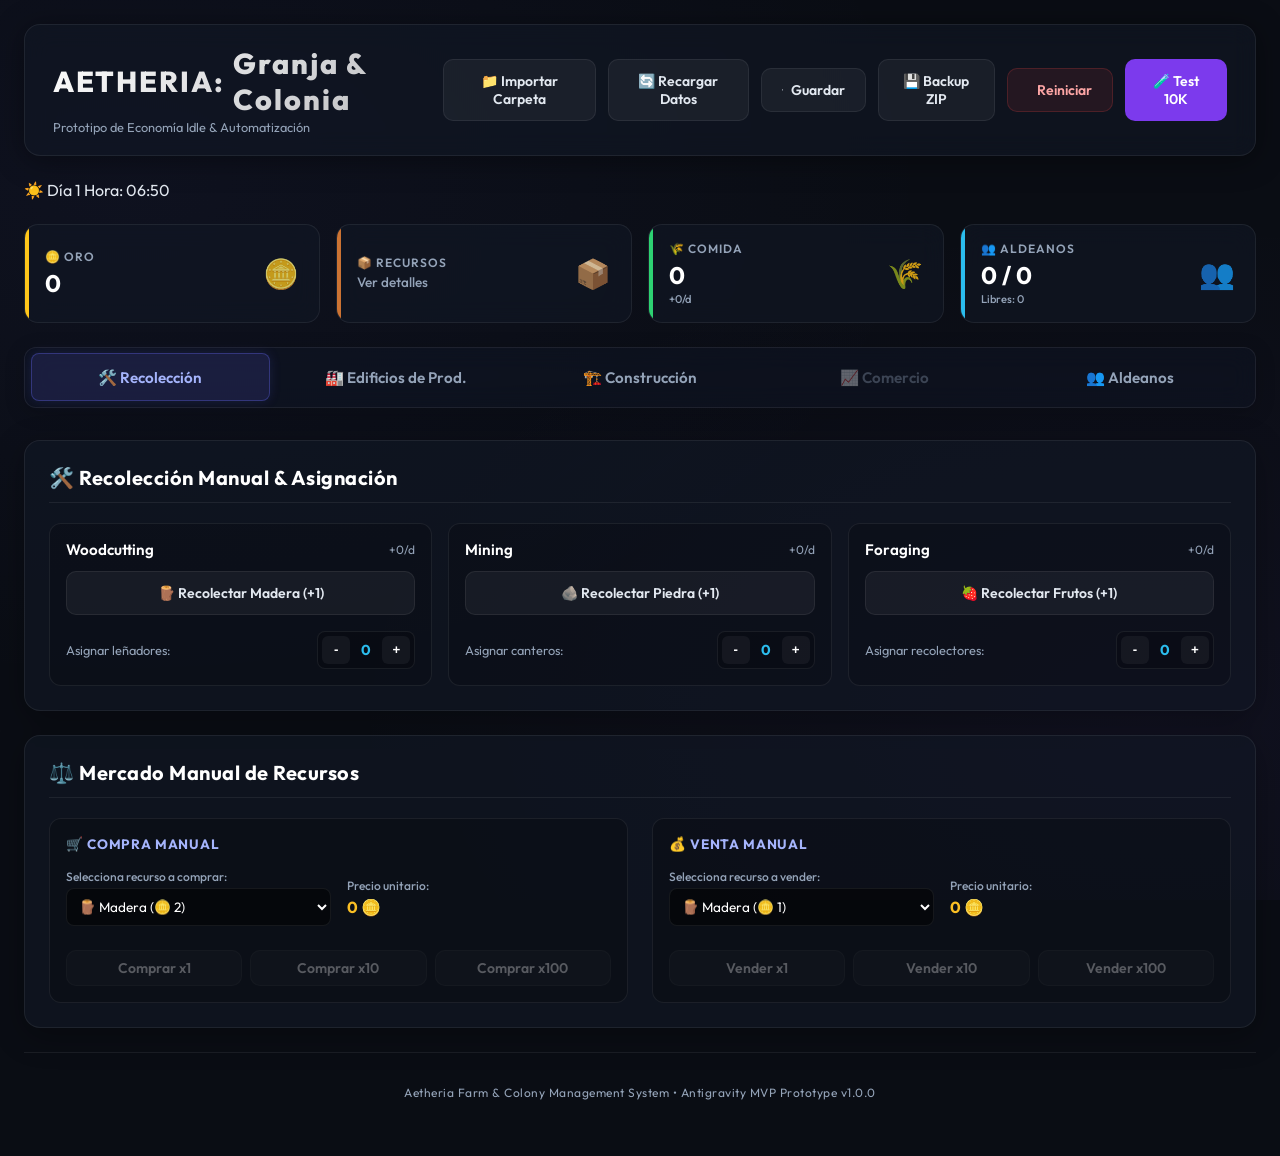
==== index.html @ ad4cb1d3 "Añadidas semillas, granero y sistema de compra y venta remodelado" ====
<!DOCTYPE html>
<html lang="es">
<head>
  <meta charset="UTF-8">
  <meta name="viewport" content="width=device-width, initial-scale=1.0">
  <title>Aetheria: Granja & Colonia - MVP</title>
  <!-- Fuente moderna Google Fonts -->
  <link rel="preconnect" href="https://fonts.googleapis.com">
  <link rel="preconnect" href="https://fonts.gstatic.com" crossorigin>
  <link href="https://fonts.googleapis.com/css2?family=Outfit:wght@300;400;500;600;700;800&display=swap" rel="stylesheet">
  
  <link rel="stylesheet" href="src/css/styles.css">
  <script src="src/js/lib/jszip.min.js"></script>
  <script src="src/js/utils.js"></script>
  <script src="src/js/data-loader.js"></script>
  <script src="src/js/gamestate.js"></script>
  <script src="src/js/buildings.js"></script>
  <script src="src/js/gameloop.js"></script>
  <script src="src/js/ui-render.js"></script>
  <script src="src/js/ui-events.js"></script>
</head>
<body>

  <div class="app-container">
    
    <!-- CABECERA -->
    <header>
      <div class="brand">
        <h1>AETHERIA: <span>Granja & Colonia</span></h1>
        <p>Prototipo de Economía Idle & Automatización</p>
      </div>
      <div class="system-controls">
        <input type="file" id="folder-import-input" webkitdirectory directory multiple style="display: none;" >
        <button id="btn-import-csv" class="btn btn-secondary"  title="Seleccionar la carpeta src/data/ para importar todos los balances">
          📁 Importar Carpeta
        </button>
        <button id="btn-reload-csv" class="btn btn-secondary"  title="Recargar los archivos de balance desde la carpeta src/data/">
          🔄 Recargar Datos
        </button>
        <button id="btn-save" class="btn btn-secondary" >
          <svg width="14" height="14" fill="currentColor" viewBox="0 0 16 16"><path d="M11 2H9v3h2z"/><path d="M1.5 0A1.5 1.5 0 0 0 0 1.5v13A1.5 1.5 0 0 0 1.5 16h13a1.5 1.5 0 0 0 1.5-1.5V2.914a1.5 1.5 0 0 0-.44-1.06L14.14.44A1.5 1.5 0 0 0 13.086 0zM10 6a2 2 0 0 1-2 2 2 2 0 0 1-2-2zM2 9h12v5H2z"/></svg>
          Guardar
        </button>
        <button id="btn-backup" class="btn btn-secondary" title="Generar y descargar un ZIP con todo el código y balances del juego">
          💾 Backup ZIP
        </button>
        <button id="btn-reset" class="btn btn-danger" >
          <svg width="14" height="14" fill="currentColor" viewBox="0 0 16 16"><path fill-rule="evenodd" d="M8 3a5 5 0 1 0 4.546 2.914.5.5 0 0 1 .908-.417A6 6 0 1 1 8 2z"/><path d="M8 4.466V.534a.25.25 0 0 1 .41-.192l2.36 1.966c.12.1.12.284 0 .384L8.41 4.658A.25.25 0 0 1 8 4.466z"/></svg>
          Reiniciar
        </button>
        <button id="btn-reset-test" class="btn" style="background-color: #7c3aed; color: #fff;"  title="Reiniciar con 10,000 de todos los recursos para facilitar pruebas">
          🧪 Test 10K
        </button>
      </div>
    </header>

    <!-- BARRA DE TIEMPO / CICLO DÍA-NOCHE -->
    <div class="time-cycle-container cycle-mode-day" id="time-cycle-panel">
      <div class="time-cycle-header">
        <span class="cycle-title" id="cycle-label">☀️ Día 1</span>
        <span class="cycle-timer" id="cycle-timer">Día: 0.0s / 30.0s</span>
      </div>
      <div class="time-cycle-bar">
        <div class="time-cycle-fill" id="cycle-progress-fill"></div>
      </div>
    </div>

    <!-- PANEL DE RECURSOS GLOBALES -->
    <section class="resources-grid" id="resources-panel">
      <!-- Oro -->
      <div class="resource-card" style="--res-color: hsl(var(--color-gold)); --res-color-alpha: rgba(255, 193, 7, 0.3); --res-color-glow: rgba(255, 193, 7, 0.1);">
        <div class="resource-info">
          <div class="resource-label">
            <span>🪙 Oro</span>
          </div>
          <div class="resource-value" id="res-gold">100</div>
        </div>
        <div class="resource-icon">🪙</div>
      </div>

      <!-- Recursos (Hacer clic para desplegar/contraer detalles) -->
      <div class="resource-card" id="card-resources" style="--res-color: hsl(var(--color-wood)); --res-color-alpha: rgba(245, 158, 11, 0.3); --res-color-glow: rgba(245, 158, 11, 0.1); cursor: pointer;">
        <div class="resource-info">
          <div class="resource-label">
            <span>📦 Recursos</span>
          </div>
          <div class="resource-value" style="font-size: 0.85rem; color: var(--color-text-muted); font-weight: 500; margin-top: 0.2rem;">Ver detalles</div>
        </div>
        <div class="resource-icon">📦</div>
      </div>

      <!-- Comida -->
      <div class="resource-card" id="card-food" style="--res-color: hsl(var(--color-food)); --res-color-alpha: rgba(16, 185, 129, 0.3); --res-color-glow: rgba(16, 185, 129, 0.1); cursor: pointer;">
        <div class="resource-info">
          <div class="resource-label">
            <span>🌾 Comida</span>
          </div>
          <div class="resource-value" id="res-food">20</div>
          <div class="resource-rate rate-neutral" id="rate-food">+0/s</div>
        </div>
        <div class="resource-icon">🌾</div>
      </div>

      <!-- Vivienda / Población -->
      <div class="resource-card" style="--res-color: hsl(var(--color-colonist)); --res-color-alpha: rgba(14, 165, 233, 0.3); --res-color-glow: rgba(14, 165, 233, 0.1);">
        <div class="resource-info">
          <div class="resource-label">
            <span>👥 Aldeanos</span>
          </div>
          <div class="resource-value" id="res-colonists">0 / 0</div>
          <div class="resource-rate rate-neutral" id="res-free-colonists">Libres: 0</div>
        </div>
        <div class="resource-icon">👥</div>
      </div>
    </section>

    <!-- DETALLE DE ALIMENTOS (DESPLEGABLE) -->
    <div id="food-details-content" style="display: none; flex-direction: column; gap: 0.5rem; margin-top: 1rem; margin-bottom: 0.5rem; padding: 0.75rem 1.25rem; background: var(--bg-card); border: 1px solid var(--border-color); border-radius: 14px; backdrop-filter: blur(12px);">
      <div id="food-details-grid" style="display: flex; gap: 0.75rem; flex-wrap: wrap;">
        <!-- Renderizado dinámicamente por JS -->
      </div>
    </div>

    <!-- DETALLE DE RECURSOS Y SEMILLAS (DESPLEGABLE) -->
    <div id="resources-details-content" style="display: none; flex-direction: column; gap: 0.5rem; margin-top: 0.5rem; margin-bottom: 1rem; padding: 0.75rem 1.25rem; background: var(--bg-card); border: 1px solid var(--border-color); border-radius: 14px; backdrop-filter: blur(12px);">
      <div id="resources-details-grid" style="display: flex; gap: 0.75rem; flex-wrap: wrap;">
        <!-- Renderizado dinámicamente por JS -->
      </div>
    </div>

    <!-- NAVEGACIÓN POR PESTAÑAS -->
    <div class="tab-container">
      <button id="tab-btn-basic" class="tab-btn active">
        🛠️ Recolección
      </button>
      <button id="tab-btn-production" class="tab-btn">
        🏭 Edificios de Prod.
      </button>
      <button id="tab-btn-construction" class="tab-btn">
        🏗️ Construcción
      </button>
      <button id="tab-btn-sales" class="tab-btn">
        📈 Comercio
      </button>
      <button id="tab-btn-colonists" class="tab-btn">
        👥 Aldeanos
      </button>
    </div>

    <!-- DASHBOARD PRINCIPAL (CONTENEDORES DE CONTENIDO DE PESTAÑAS) -->
    <main id="main-content">
      
      <!-- PESTAÑA: RECOLECCIÓN BÁSICA -->
      <div id="tab-basic" class="tab-content active-content">
        <section class="module-card">
          <div class="module-title">
            <span>🛠️ Recolección Manual & Asignación</span>
          </div>
          
          <div class="gather-grid">
            <!-- Madera -->
            <div class="gather-card">
              <div class="gather-header">
                <span class="gather-title">Woodcutting</span>
                <span class="gather-auto-info" id="wood-auto-info">0.0/s</span>
              </div>
              <button id="btn-gather-wood" class="btn btn-secondary" >
                🪵 Recolectar Madera (+1)
              </button>
              <div id="gather-cooldown-container-wood" style="height: 3px; background: rgba(0,0,0,0.3); border-radius: 99px; margin-top: 0.25rem; width: 100%; display: none;">
                <div id="gather-cooldown-bar-wood" style="height: 100%; background: rgba(255,255,255,0.15); border-radius: 99px; width: 0%;"></div>
              </div>
              <div style="display: flex; justify-content: space-between; align-items: center; margin-top: 0.25rem;">
                <span style="font-size: 0.8rem; color: var(--color-text-muted);">Asignar leñadores:</span>
                <div class="colonist-allocator">
                  <button id="btn-assign-wood-dec" class="allocator-btn">-</button>
                  <span class="allocator-val" id="alloc-wood">0</span>
                  <button id="btn-assign-wood-inc" class="allocator-btn">+</button>
                </div>
              </div>
            </div>

            <!-- Piedra -->
            <div class="gather-card">
              <div class="gather-header">
                <span class="gather-title">Mining</span>
                <span class="gather-auto-info" id="stone-auto-info">0.0/s</span>
              </div>
              <button id="btn-gather-stone" class="btn btn-secondary" >
                🪨 Recolectar Piedra (+1)
              </button>
              <div id="gather-cooldown-container-stone" style="height: 3px; background: rgba(0,0,0,0.3); border-radius: 99px; margin-top: 0.25rem; width: 100%; display: none;">
                <div id="gather-cooldown-bar-stone" style="height: 100%; background: rgba(255,255,255,0.15); border-radius: 99px; width: 0%;"></div>
              </div>
              <div style="display: flex; justify-content: space-between; align-items: center; margin-top: 0.25rem;">
                <span style="font-size: 0.8rem; color: var(--color-text-muted);">Asignar canteros:</span>
                <div class="colonist-allocator">
                  <button id="btn-assign-stone-dec" class="allocator-btn">-</button>
                  <span class="allocator-val" id="alloc-stone">0</span>
                  <button id="btn-assign-stone-inc" class="allocator-btn">+</button>
                </div>
              </div>
            </div>

            <!-- Frutos Silvestres -->
            <div class="gather-card">
              <div class="gather-header">
                <span class="gather-title">Foraging</span>
                <span class="gather-auto-info" id="berries-auto-info">0.0/s</span>
              </div>
              <button id="btn-gather-berries" class="btn btn-secondary" >
                🍓 Recolectar Frutos (+1)
              </button>
              <div id="gather-cooldown-container-berries" style="height: 3px; background: rgba(0,0,0,0.3); border-radius: 99px; margin-top: 0.25rem; width: 100%; display: none;">
                <div id="gather-cooldown-bar-berries" style="height: 100%; background: rgba(255,255,255,0.15); border-radius: 99px; width: 0%;"></div>
              </div>
              <div style="display: flex; justify-content: space-between; align-items: center; margin-top: 0.25rem;">
                <span style="font-size: 0.8rem; color: var(--color-text-muted);">Asignar recolectores:</span>
                <div class="colonist-allocator">
                  <button id="btn-assign-berries-dec" class="allocator-btn">-</button>
                  <span class="allocator-val" id="alloc-berries">0</span>
                  <button id="btn-assign-berries-inc" class="allocator-btn">+</button>
                </div>
              </div>
            </div>
          </div>
        </section>
        
        <!-- Mercado Manual (Disponible desde el inicio) -->
        <section class="module-card" id="manual-market-section" style="margin-top: 1.5rem;">
          <div class="module-title">
            <span>⚖️ Mercado Manual de Recursos</span>
          </div>
          <div class="tab-grid-2col" style="gap: 1.5rem; background: none; border: none; padding: 0;">
            <!-- Compra Manual -->
            <div style="display: flex; flex-direction: column; gap: 1rem; background: rgba(0, 0, 0, 0.2); padding: 1rem; border-radius: 12px; border: 1px solid var(--border-color);">
              <span style="font-size: 0.85rem; font-weight: 700; color: #a5b4fc; text-transform: uppercase; letter-spacing: 0.05em; display: flex; align-items: center; gap: 0.25rem;">🛒 Compra Manual</span>
              <div style="display: flex; gap: 1rem; align-items: center; flex-wrap: wrap;">
                <div style="display: flex; flex-direction: column; gap: 0.25rem; flex: 1; min-width: 200px;">
                  <span style="font-size: 0.75rem; color: var(--color-text-muted); font-weight: 500;">Selecciona recurso a comprar:</span>
                  <select id="buy-resource-select" style="background: rgba(0,0,0,0.5); border: 1px solid var(--border-color); color: #fff; border-radius: 8px; padding: 0.5rem; font-family: var(--font-primary); font-size: 0.85rem; outline: none; cursor: pointer;">
                    <!-- Rellenado dinámicamente -->
                  </select>
                </div>
                <div style="display: flex; flex-direction: column; gap: 0.25rem; flex: 1; min-width: 120px;">
                  <span style="font-size: 0.75rem; color: var(--color-text-muted); font-weight: 500;">Precio unitario:</span>
                  <span id="buy-resource-price-text" style="font-size: 1rem; font-weight: 700; color: #fbbf24;">0 🪙</span>
                </div>
              </div>
              <div style="display: flex; gap: 0.5rem; flex-wrap: wrap; margin-top: 0.5rem;">
                <button class="btn btn-secondary" style="flex: 1; padding: 0.5rem;" id="btn-buy-1">Comprar x1</button>
                <button class="btn btn-secondary" style="flex: 1; padding: 0.5rem;" id="btn-buy-10">Comprar x10</button>
                <button class="btn btn-secondary" style="flex: 1; padding: 0.5rem;" id="btn-buy-100">Comprar x100</button>
              </div>
            </div>

            <!-- Venta Manual -->
            <div style="display: flex; flex-direction: column; gap: 1rem; background: rgba(0, 0, 0, 0.2); padding: 1rem; border-radius: 12px; border: 1px solid var(--border-color);">
              <span style="font-size: 0.85rem; font-weight: 700; color: #a5b4fc; text-transform: uppercase; letter-spacing: 0.05em; display: flex; align-items: center; gap: 0.25rem;">💰 Venta Manual</span>
              <div style="display: flex; gap: 1rem; align-items: center; flex-wrap: wrap;">
                <div style="display: flex; flex-direction: column; gap: 0.25rem; flex: 1; min-width: 200px;">
                  <span style="font-size: 0.75rem; color: var(--color-text-muted); font-weight: 500;">Selecciona recurso a vender:</span>
                  <select id="sell-resource-select" style="background: rgba(0,0,0,0.5); border: 1px solid var(--border-color); color: #fff; border-radius: 8px; padding: 0.5rem; font-family: var(--font-primary); font-size: 0.85rem; outline: pointer; cursor: pointer;">
                    <!-- Rellenado dinámicamente -->
                  </select>
                </div>
                <div style="display: flex; flex-direction: column; gap: 0.25rem; flex: 1; min-width: 120px;">
                  <span style="font-size: 0.75rem; color: var(--color-text-muted); font-weight: 500;">Precio unitario:</span>
                  <span id="sell-resource-price-text" style="font-size: 1rem; font-weight: 700; color: #fbbf24;">0 🪙</span>
                </div>
              </div>
              <div style="display: flex; gap: 0.5rem; flex-wrap: wrap; margin-top: 0.5rem;">
                <button class="btn btn-secondary" style="flex: 1; padding: 0.5rem;" id="btn-sell-1">Vender x1</button>
                <button class="btn btn-secondary" style="flex: 1; padding: 0.5rem;" id="btn-sell-10">Vender x10</button>
                <button class="btn btn-secondary" style="flex: 1; padding: 0.5rem;" id="btn-sell-100">Vender x100</button>
              </div>
            </div>
          </div>
        </section>
      </div>

      <!-- PESTAÑA: EDIFICIOS DE PRODUCCIÓN -->
      <div id="tab-production" class="tab-content">
        <!-- Subtab Navigation -->
        <div class="subtab-container">
          <button id="subtab-btn-viviendas" class="subtab-btn active">
            🏠 Viviendas
          </button>
          <button id="subtab-btn-alimentos" class="subtab-btn">
            🌾 Alimentos Básicos
          </button>
          <button id="subtab-btn-procesado" class="subtab-btn">
            ⚙️ Procesado
          </button>
          <button id="subtab-btn-recursos" class="subtab-btn">
            🪵 Recursos Básicos
          </button>
        </div>

        <!-- Subtab Content: Viviendas -->
        <div id="subtab-viviendas" class="subtab-content active-subcontent">
          <section class="module-card">
            <div class="module-title">
              <span>🏠 Viviendas de la Colonia</span>
            </div>
            <div id="active-houses-list" class="building-boxes-container">
              <!-- Cajas dinámicas de casas -->
            </div>
          </section>
        </div>

        <!-- Subtab Content: Alimentos Básicos -->
        <div id="subtab-alimentos" class="subtab-content">
          <section class="module-card">
            <div class="module-title">
              <span>🌾 Granjas Activas</span>
            </div>
            <div id="active-farms-list" class="building-boxes-container">
              <!-- Cajas dinámicas -->
            </div>
          </section>
        </div>

        <!-- Subtab Content: Procesado -->
        <div id="subtab-procesado" class="subtab-content">
          <div style="display: flex; flex-direction: column; gap: 1.5rem;">
            <!-- Hogueras y Cocinas -->
            <section class="module-card">
              <div class="module-title">
                <span>🔥 Hogueras y Cocinas Activas</span>
              </div>
              <div id="active-bonfires-list" class="building-boxes-container">
                <!-- Cajas dinámicas -->
              </div>
            </section>

            <!-- Graneros -->
            <section class="module-card">
              <div class="module-title">
                <span>🌾 Graneros Activos</span>
              </div>
              <div id="active-granaries-list" class="building-boxes-container">
                <!-- Cajas dinámicas -->
              </div>
            </section>

          </div>
        </div>

        <!-- Subtab Content: Recursos Básicos -->
        <div id="subtab-recursos" class="subtab-content">
          <div style="display: flex; flex-direction: column; gap: 1.5rem;">
            <!-- Aserraderos -->
            <section class="module-card">
              <div class="module-title">
                <span>🪵 Aserraderos Activos</span>
              </div>
              <div id="active-lumbermills-list" class="building-boxes-container">
                <!-- Cajas dinámicas -->
              </div>
            </section>

            <!-- Canteras -->
            <section class="module-card">
              <div class="module-title">
                <span>🪨 Canteras Activas</span>
              </div>
              <div id="active-quarries-list" class="building-boxes-container">
                <!-- Cajas dinámicas -->
              </div>
            </section>
          </div>
        </div>
      </div>

      <!-- PESTAÑA: CONSTRUCCIÓN -->
      <div id="tab-construction" class="tab-content">
        
        <!-- Ayuntamiento UI Module Card -->
        <section class="module-card" id="townhall-module-card" style="margin-bottom: 1.5rem;">
          <div class="module-title">
            <span>🏛️ Ayuntamiento</span>
          </div>
          <div id="townhall-ui-container">
            <!-- Dynamically populated via updateUI() -->
          </div>
        </section>

        <!-- Puesto de Mercado UI Module Card -->
        <section class="module-card" id="market-building-module-card" style="margin-bottom: 1.5rem;">
          <div class="module-title">
            <span>⚖️ Puesto de Mercado</span>
          </div>
          <div id="market-building-ui-container">
            <!-- Dynamically populated via updateUI() -> renderMarketBuildingUI() -->
          </div>
        </section>


        <section class="module-card">
          <div class="module-title">
            <span>🏗️ Astillero de Construcción & Viviendas</span>
          </div>
          
          <div class="tab-grid-buildings">
            <!-- Choza -->
            <div class="building-item">
              <div class="building-info">
                <span class="building-name">Choza</span>
                <span class="building-desc">Aumenta capacidad máxima de aldeanos en +1.</span>
                <div class="costs-list">
                  <span class="cost-badge" id="cost-basic-wood">🪵 20 Madera</span>
                  <span class="cost-badge" id="cost-basic-stone">🪨 15 Piedra</span>
                </div>
              </div>
              <div style="display: flex; flex-direction: column; align-items: flex-end; gap: 0.4rem;">
                <span style="font-size: 0.8rem; color: var(--color-text-muted); font-weight: 500;" id="count-basic-houses">Construidas: 0</span>
                <button class="btn btn-secondary" id="btn-build-basic" >
                  Construir
                </button>
              </div>
            </div>


            <!-- Aserradero -->
            <div class="building-item">
              <div class="building-info">
                <span class="building-name">Aserradero (Lumber Mill)</span>
                <span class="building-desc">Habilita leñadores industriales (+5.0 Madera/día por trabajador).</span>
                <div class="costs-list">
                  <span class="cost-badge" id="cost-lumbermill-gold">🪙 80 Oro</span>
                  <span class="cost-badge" id="cost-lumbermill-stone">🪨 40 Piedra</span>
                </div>
              </div>
              <div style="display: flex; flex-direction: column; align-items: flex-end; gap: 0.4rem;">
                <span style="font-size: 0.8rem; color: var(--color-text-muted); font-weight: 500;" id="count-lumbermills">Construidos: 0</span>
                <button class="btn btn-secondary" id="btn-build-lumbermill" >
                  Construir
                </button>
              </div>
            </div>

            <!-- Cantera -->
            <div class="building-item">
              <div class="building-info">
                <span class="building-name">Cantera (Quarry)</span>
                <span class="building-desc">Habilita mineros industriales (+5.0 Piedra/día por trabajador).</span>
                <div class="costs-list">
                  <span class="cost-badge" id="cost-quarry-gold">🪙 100 Oro</span>
                  <span class="cost-badge" id="cost-quarry-wood">🪵 40 Madera</span>
                </div>
              </div>
              <div style="display: flex; flex-direction: column; align-items: flex-end; gap: 0.4rem;">
                <span style="font-size: 0.8rem; color: var(--color-text-muted); font-weight: 500;" id="count-quarries">Construidas: 0</span>
                <button class="btn btn-secondary" id="btn-build-quarry" >
                  Construir
                </button>
              </div>
            </div>

            <!-- Granja -->
            <div class="building-item">
              <div class="building-info">
                <span class="building-name">Granja (Farm)</span>
                <span class="building-desc">Habilita parcelas agrícolas individuales para cultivar alimentos.</span>
                <div class="costs-list">
                  <span class="cost-badge" id="cost-farm-wood">🪵 30 Madera</span>
                  <span class="cost-badge" id="cost-farm-stone">🪨 20 Piedra</span>
                </div>
              </div>
              <div style="display: flex; flex-direction: column; align-items: flex-end; gap: 0.4rem;">
                <span style="font-size: 0.8rem; color: var(--color-text-muted); font-weight: 500;" id="count-farms">Construidas: 0</span>
                <button class="btn btn-secondary" id="btn-build-farm" >
                  Construir
                </button>
              </div>
            </div>

            <!-- Fogata -->
            <div class="building-item">
              <div class="building-info">
                <span class="building-name">Fogata</span>
                <span class="building-desc">Habilita cocinar comida cruda para obtener comida cocinada (más valiosa).</span>
                <div class="costs-list">
                  <span class="cost-badge" id="cost-bonfire-wood">🪵 40 Madera</span>
                  <span class="cost-badge" id="cost-bonfire-stone">🪨 20 Piedra</span>
                </div>
              </div>
              <div style="display: flex; flex-direction: column; align-items: flex-end; gap: 0.4rem;">
                <span style="font-size: 0.8rem; color: var(--color-text-muted); font-weight: 500;" id="count-bonfires">Construidas: 0</span>
                <button class="btn btn-secondary" id="btn-build-bonfire" >
                  Construir
                </button>
              </div>
            </div>

            <!-- Granero -->
            <div class="building-item">
              <div class="building-info">
                <span class="building-name">Granero (Granary)</span>
                <span class="building-desc">Procesa cultivos para obtener semillas (Trigo, Patata, Zanahoria).</span>
                <div class="costs-list">
                  <span class="cost-badge" id="cost-granary-wood">🪵 50 Madera</span>
                  <span class="cost-badge" id="cost-granary-stone">🪨 30 Piedra</span>
                </div>
              </div>
              <div style="display: flex; flex-direction: column; align-items: flex-end; gap: 0.4rem;">
                <span style="font-size: 0.8rem; color: var(--color-text-muted); font-weight: 500;" id="count-granaries">Construidos: 0</span>
                <button class="btn btn-secondary" id="btn-build-granary">
                  Construir
                </button>
              </div>
            </div>


          </div>
        </section>
      </div>

      <!-- PESTAÑA: COMERCIO Y VENTAS -->
      <div id="tab-sales" class="tab-content">
        <div style="max-width: 1000px; margin: 0 auto; display: flex; flex-direction: column; gap: 1.5rem;">
          
          <!-- Mensaje de bloqueo del Comercio si no se ha construido el Puesto de Mercado -->
          <div id="market-locked-msg" style="display: block; text-align: center; padding: 3rem; background: rgba(0, 0, 0, 0.2); border: 1px solid var(--border-color); border-radius: 16px; color: var(--color-text-muted); font-size: 1rem;">
            <div style="font-size: 2rem; margin-bottom: 0.5rem;">⚖️</div>
            <strong>Comercio Automatizado Bloqueado</strong>
            <p style="margin: 0.5rem 0 0 0; font-size: 0.9rem;">Requiere construir un Puesto de Mercado para desbloquear la asignación de mercaderes y automatizar compras y ventas.</p>
          </div>

          <!-- Cabecera de Mercaderes Activos (Visible solo al construir el mercado) -->
          <div id="market-active-header-card" style="display: none; background: rgba(30, 41, 59, 0.4); border: 1px solid var(--border-color); border-radius: 16px; padding: 1.25rem; flex-direction: column; gap: 0.75rem; backdrop-filter: blur(12px); box-shadow: 0 8px 32px rgba(0, 0, 0, 0.3);">
            <div style="display: flex; justify-content: space-between; align-items: center; flex-wrap: wrap; gap: 0.75rem;">
              <div style="display: flex; align-items: center; gap: 0.5rem;">
                <div class="packager-pulse" id="market-indicator" style="background-color: hsl(var(--color-gold)); box-shadow: 0 0 8px hsl(var(--color-gold));"></div>
                <span style="font-weight: 700; font-size: 1rem; color: #fff; display: flex; align-items: center; gap: 0.4rem;">
                  📈 Mercaderes del Mercado <span style="font-size: 0.8rem; color: var(--color-text-muted); font-weight: 400;" id="count-markets">(Construidos: 0)</span>
                </span>
              </div>
              <div style="display: flex; align-items: center; gap: 1rem;">
                <span class="timer-text" id="market-status-text" style="font-size: 0.85rem; font-weight: 600; color: var(--color-text-muted);">Inactivo</span>
                <div style="display: flex; align-items: center; gap: 0.5rem; background: rgba(0,0,0,0.3); padding: 0.4rem 0.75rem; border-radius: 8px; border: 1px solid var(--border-color);">
                  <span style="font-size: 0.8rem; color: var(--color-text-muted); font-weight: 500;">Asignar mercader:</span>
                  <div class="colonist-allocator">
                    <button class="allocator-btn" onclick="assignBuildingJob('market', -1)">-</button>
                    <span class="allocator-val" id="alloc-market">0</span>
                    <button class="allocator-btn" onclick="assignBuildingJob('market', 1)">+</button>
                  </div>
                </div>
              </div>
            </div>
            
            <div class="progress-bar-container" style="height: 6px; margin: 0;">
              <div class="progress-bar-fill" id="market-progress" style="background: linear-gradient(90deg, hsl(var(--color-gold)) 0%, #fbbf24 100%);"></div>
            </div>
          </div>

          <!-- Dos columnas: Compra y Venta (Visible solo al construir el mercado) -->
          <div id="market-active-tables" class="tab-grid-2col" style="display: none;">
            
            <!-- Columna izquierda: COMPRA AUTOMÁTICA -->
            <div class="column-gap" style="display: flex; flex-direction: column; gap: 1.5rem;">
              <section class="module-card" style="height: 100%;">
                <div class="module-title">
                  <span>🛒 Compra Automática</span>
                </div>
                <!-- Controles activos de auto-compra -->
                <div style="background: rgba(0, 0, 0, 0.2); border: 1px solid var(--border-color); border-radius: 12px; padding: 0.75rem; display: flex; flex-direction: column; gap: 0.5rem;">
                  <span style="font-size: 0.75rem; font-weight: 700; color: #a5b4fc; text-transform: uppercase; letter-spacing: 0.05em; display: block; margin-bottom: 0.25rem;">🔧 Ajustes de Compra Automática</span>
                  <div style="display: flex; flex-direction: column; gap: 0.5rem;" id="auto-buy-list-container">
                    <!-- Renderizado dinámicamente por renderAutoBuySettings() en JS -->
                  </div>
                </div>
              </section>
            </div>

            <!-- Columna derecha: VENTA AUTOMÁTICA -->
            <div class="column-gap" style="display: flex; flex-direction: column; gap: 1.5rem;">
              <section class="module-card" style="height: 100%;">
                <div class="module-title">
                  <span>🏭 Ventas Automáticas</span>
                </div>
                <!-- Configuración de Venta Automática -->
                <div style="background: rgba(0, 0, 0, 0.2); border: 1px solid var(--border-color); border-radius: 12px; padding: 0.75rem; display: flex; flex-direction: column; gap: 0.5rem;">
                  <span style="font-size: 0.75rem; font-weight: 700; color: #a5b4fc; text-transform: uppercase; letter-spacing: 0.05em; display: block; margin-bottom: 0.25rem;">🔧 Ajustes de Venta Automática</span>
                  <div style="display: flex; flex-direction: column; gap: 0.5rem;" id="auto-sell-list-container">
                    <!-- Renderizado dinámicamente por renderAutoSellSettings() en JS -->
                  </div>
                </div>
              </section>
            </div>

          </div>
        </div>
      </div>

      <!-- PESTAÑA: COLONOS -->
      <div id="tab-colonists" class="tab-content">
        <div class="tab-grid-2col">
          <!-- Columna izquierda: Contratación y Alimentación -->
          <div class="column-gap" style="display: flex; flex-direction: column; gap: 1.5rem;">
            <section class="module-card">
              <div class="module-title">
                <span>🤝 Contratación de Personal</span>
              </div>
              
              <div class="building-item" style="border: none; background: none; padding: 0;">
                <div class="building-info">
                  <span class="building-name">Contratar Aldeano</span>
                  <span class="building-desc">Trae mano de obra para automatizar y operar la aldea.</span>
                  <div class="costs-list" style="margin-top: 0.5rem;">
                    <span class="cost-badge" id="cost-hire-gold">🪙 50 Oro</span>
                  </div>
                </div>
                <button class="btn btn-accent-gold" style="width: 100%; margin-top: 1rem;" id="btn-hire-colonist" >
                  🧑‍🌾 Contratar Aldeano
                </button>
              </div>
            </section>

            <section class="module-card">
              <div class="module-title">
                <span>🍲 Alimentación de Aldeanos</span>
              </div>
              
              <div class="nutrition-status-info" style="margin-bottom: 0.75rem; display: flex; flex-direction: column; gap: 0.4rem;">
                <p style="font-size: 0.85rem; color: var(--color-text-muted); margin: 0; line-height: 1.35;">
                  Cada aldeano necesita comer diariamente. Su prioridad de consumo determinará qué comida consumen primero.
                </p>
                <div style="display: flex; justify-content: space-between; font-size: 0.8rem; padding: 0.45rem 0.6rem; background: rgba(0,0,0,0.2); border-radius: 6px; margin-top: 0.25rem;">
                  <span style="color: var(--color-text-muted); font-weight: 500;">Hambrientos hoy:</span>
                  <span id="starving-count-val" style="color: #f87171; font-weight: 700;">0</span>
                </div>
                <div style="display: flex; justify-content: space-between; font-size: 0.8rem; padding: 0.45rem 0.6rem; background: rgba(0,0,0,0.2); border-radius: 6px;">
                  <span style="color: var(--color-text-muted); font-weight: 500;">Eficiencia de la Aldea:</span>
                  <span id="colony-efficiency-val" style="color: #4ade80; font-weight: 700;">100%</span>
                </div>
              </div>
              
              <div style="margin-top: 0.75rem; padding-top: 0.75rem; border-top: 1px dashed rgba(255,255,255,0.08);">
                <span style="font-size: 0.8rem; font-weight: 600; color: #a5b4fc; text-transform: uppercase; letter-spacing: 0.5px; display: block; margin-bottom: 0.5rem;">Orden de Prioridad de Comida:</span>
                <div id="food-priority-list" style="display: flex; flex-direction: column; gap: 0.4rem;">
                  <!-- Se genera dinámicamente -->
                </div>
              </div>
            </section>
          </div>

          <!-- Columna derecha: Gestión de Trabajo QoL -->
          <div class="column-gap">
            <section class="module-card">
              <div class="module-title">
                <span>📊 Resumen de Tareas y Gestión</span>
              </div>
              
              <div class="colonist-stats-grid">
                <div class="colonist-stat-box">
                  <div class="colonist-stat-label">Libres</div>
                  <div class="colonist-stat-value" id="stats-free-colonists">0</div>
                </div>
                <div class="colonist-stat-box">
                  <div class="colonist-stat-label">Capacidad</div>
                  <div class="colonist-stat-value" id="stats-total-colonists">0 / 0</div>
                </div>
              </div>
              
              <div style="margin-top: 0.5rem; display: flex; flex-direction: column; gap: 0.75rem;">
                <span style="font-size: 0.85rem; font-weight: 600; color: #a5b4fc; text-transform: uppercase; letter-spacing: 0.5px;">Desglose de Trabajos:</span>
                <div class="job-allocation-list">
                  <div class="job-allocation-row">
                    <span class="job-allocation-name">🪵 Leñadores</span>
                    <span class="job-allocation-count" id="job-stat-wood">0</span>
                  </div>
                  <div class="job-allocation-row">
                    <span class="job-allocation-name">🪨 Canteros</span>
                    <span class="job-allocation-count" id="job-stat-stone">0</span>
                  </div>
                  <div class="job-allocation-row">
                    <span class="job-allocation-name">🍓 Recolectores (Foraging)</span>
                    <span class="job-allocation-count" id="job-stat-berries">0</span>
                  </div>
                  <div class="job-allocation-row">
                    <span class="job-allocation-name">🌾 Agricultores</span>
                    <span class="job-allocation-count" id="job-stat-plots">0</span>
                  </div>
                  <div class="job-allocation-row">
                    <span class="job-allocation-name">🪵 Aserraderos</span>
                    <span class="job-allocation-count" id="job-stat-lumbermill">0</span>
                  </div>
                  <div class="job-allocation-row">
                    <span class="job-allocation-name">🪨 Canteras</span>
                    <span class="job-allocation-count" id="job-stat-quarry">0</span>
                  </div>
                  <div class="job-allocation-row">
                    <span class="job-allocation-name">🔥 Cocineros</span>
                    <span class="job-allocation-count" id="job-stat-bonfire">0</span>
                  </div>
                  <div class="job-allocation-row">
                    <span class="job-allocation-name">📈 Mercaderes</span>
                    <span class="job-allocation-count" id="job-stat-market">0</span>
                  </div>
                  <div class="job-allocation-row">
                    <span class="job-allocation-name">🌾 Molineros/Graneros</span>
                    <span class="job-allocation-count" id="job-stat-granary">0</span>
                  </div>
                </div>
                
                <button class="btn btn-danger" style="margin-top: 0.5rem; width: 100%;" id="btn-reset-assignments">
                  🚫 Liberar a todos los Aldeanos
                </button>
              </div>
            </section>
          </div>
        </div>
      </div>

    </main>

    <!-- FOOTER -->
    <footer>
      Aetheria Farm & Colony Management System • Antigravity MVP Prototype v1.0.0
    </footer>

  </div>

  <!-- TOAST CONTAINER -->
  <div class="toast-container" id="toast-container"></div>

  <!-- LÓGICA DE JUEGO (JAVASCRIPT) -->

</body>
</html>
---- src/css/styles.css ----
/* VARIABLES DE DISEÑO (TEMA OSCURO PREMIUM) */
    :root {
      --font-primary: 'Outfit', sans-serif;
      
      /* Colores base */
      --bg-dark: #0a0d14;
      --bg-card: rgba(18, 24, 38, 0.6);
      --bg-card-hover: rgba(26, 34, 54, 0.8);
      --border-color: rgba(255, 255, 255, 0.07);
      --border-glow: rgba(99, 102, 241, 0.15);
      
      /* Colores de recursos HSL */
      --color-gold: 45, 100%, 55%;        /* Amarillo Dorado */
      --color-wood: 25, 60%, 50%;         /* Marrón Madera */
      --color-stone: 210, 15%, 60%;       /* Gris Piedra */
      --color-food: 145, 65%, 50%;        /* Verde Comida */
      --color-colonist: 195, 85%, 55%;    /* Azul Colonos */
      --color-berries: 340, 75%, 55%;     /* Rosa Berries */
      
      /* Estados de UI */
      --color-text: #e2e8f0;
      --color-text-muted: #94a3b8;
      --color-success: #10b981;
      --color-danger: #ef4444;
      --color-primary: #6366f1; /* Indigo */
    }

    /* ESTILOS GLOBALES */
    * {
      box-sizing: border-box;
      margin: 0;
      padding: 0;
      user-select: none;
    }

    body {
      font-family: var(--font-primary);
      background-color: var(--bg-dark);
      color: var(--color-text);
      background-image: 
        radial-gradient(at 10% 20%, rgba(99, 102, 241, 0.05) 0px, transparent 50%),
        radial-gradient(at 90% 80%, rgba(139, 92, 246, 0.05) 0px, transparent 50%);
      background-attachment: fixed;
      min-height: 100vh;
      display: flex;
      flex-direction: column;
      overflow-x: hidden;
    }

    /* SCROLLBAR PERSONALIZADO */
    ::-webkit-scrollbar {
      width: 8px;
    }
    ::-webkit-scrollbar-track {
      background: var(--bg-dark);
    }
    ::-webkit-scrollbar-thumb {
      background: rgba(255, 255, 255, 0.1);
      border-radius: 4px;
    }
    ::-webkit-scrollbar-thumb:hover {
      background: rgba(255, 255, 255, 0.2);
    }

    /* CONTENEDOR PRINCIPAL */
    .app-container {
      max-width: 1400px;
      width: 100%;
      margin: 0 auto;
      padding: 1.5rem;
      flex: 1;
      display: flex;
      flex-direction: column;
      gap: 1.5rem;
    }

    /* HEADER */
    header {
      display: flex;
      justify-content: space-between;
      align-items: center;
      padding: 1.25rem 1.75rem;
      background: var(--bg-card);
      border: 1px solid var(--border-color);
      border-radius: 16px;
      backdrop-filter: blur(12px);
      box-shadow: 0 4px 30px rgba(0, 0, 0, 0.4);
    }

    .brand {
      display: flex;
      flex-direction: column;
    }

    .brand h1 {
      font-size: 1.8rem;
      font-weight: 800;
      letter-spacing: 2px;
      background: linear-gradient(135deg, #fff 0%, rgba(255,255,255,0.7) 100%);
      -webkit-background-clip: text;
      background-clip: text;
      -webkit-text-fill-color: transparent;
      display: flex;
      align-items: center;
      gap: 0.5rem;
    }

    .brand h1 span {
      background: linear-gradient(135deg, hsl(var(--color-primary)) 0%, hsl(var(--color-colonist)) 100%);
      -webkit-background-clip: text;
      background-clip: text;
      -webkit-text-fill-color: transparent;
    }

    .brand p {
      font-size: 0.8rem;
      color: var(--color-text-muted);
      font-weight: 400;
      margin-top: 2px;
    }

    .system-controls {
      display: flex;
      align-items: center;
      gap: 0.75rem;
    }

    /* PANEL DE RECURSOS */
    .resources-grid {
      display: grid;
      grid-template-columns: repeat(auto-fit, minmax(180px, 1fr));
      gap: 1rem;
    }

    .resource-card {
      background: var(--bg-card);
      border: 1px solid var(--border-color);
      border-radius: 14px;
      padding: 1rem 1.25rem;
      backdrop-filter: blur(12px);
      display: flex;
      align-items: center;
      justify-content: space-between;
      transition: all 0.3s cubic-bezier(0.4, 0, 0.2, 1);
      position: relative;
      overflow: hidden;
    }

    .resource-card:hover {
      transform: translateY(-2px);
      border-color: var(--res-color-alpha);
      box-shadow: 0 8px 20px rgba(0, 0, 0, 0.3), 0 0 10px var(--res-color-glow);
    }

    .resource-card::before {
      content: '';
      position: absolute;
      top: 0;
      left: 0;
      width: 4px;
      height: 100%;
      background: var(--res-color);
    }

    .resource-info {
      display: flex;
      flex-direction: column;
    }

    .resource-label {
      font-size: 0.75rem;
      font-weight: 600;
      text-transform: uppercase;
      letter-spacing: 1px;
      color: var(--color-text-muted);
      display: flex;
      align-items: center;
      gap: 0.35rem;
    }

    .resource-value {
      font-size: 1.5rem;
      font-weight: 700;
      color: #fff;
      margin-top: 0.25rem;
    }

    .resource-rate {
      font-size: 0.7rem;
      font-weight: 500;
      margin-top: 0.1rem;
    }

    .rate-positive { color: var(--color-success); }
    .rate-neutral { color: var(--color-text-muted); }
    .rate-negative { color: var(--color-danger); }

    .resource-icon {
      font-size: 1.8rem;
      opacity: 0.8;
      display: flex;
      align-items: center;
      justify-content: center;
    }

    /* DASHBOARD PRINCIPAL */
    .dashboard-layout {
      display: grid;
      grid-template-columns: 1fr 1fr;
      gap: 1.5rem;
    }

    @media (max-width: 1024px) {
      .dashboard-layout {
        grid-template-columns: 1fr;
      }
    }

    /* TARJETAS DE MÓDULOS */
    .module-card {
      background: var(--bg-card);
      border: 1px solid var(--border-color);
      border-radius: 16px;
      padding: 1.5rem;
      backdrop-filter: blur(12px);
      box-shadow: 0 8px 32px rgba(0, 0, 0, 0.3);
      display: flex;
      flex-direction: column;
      gap: 1.25rem;
    }

    .module-title {
      font-size: 1.25rem;
      font-weight: 700;
      letter-spacing: 0.5px;
      border-bottom: 1px solid var(--border-color);
      padding-bottom: 0.75rem;
      display: flex;
      align-items: center;
      gap: 0.5rem;
      color: #fff;
    }

    .module-title span.badge {
      font-size: 0.75rem;
      font-weight: 500;
      padding: 0.15rem 0.5rem;
      border-radius: 99px;
      background: rgba(99, 102, 241, 0.15);
      border: 1px solid rgba(99, 102, 241, 0.3);
      color: #a5b4fc;
    }

    /* BOTONES DE ACCIÓN */
    .btn {
      font-family: var(--font-primary);
      font-weight: 600;
      font-size: 0.875rem;
      padding: 0.75rem 1.25rem;
      border-radius: 10px;
      border: 1px solid transparent;
      cursor: pointer;
      display: inline-flex;
      align-items: center;
      justify-content: center;
      gap: 0.5rem;
      transition: all 0.2s cubic-bezier(0.4, 0, 0.2, 1);
      position: relative;
      overflow: hidden;
    }

    .btn-primary {
      background: linear-gradient(135deg, hsl(var(--color-primary)) 0%, #4f46e5 100%);
      color: #fff;
      box-shadow: 0 4px 12px rgba(99, 102, 241, 0.25);
    }
    .btn-primary:hover:not(:disabled) {
      transform: translateY(-1px);
      box-shadow: 0 6px 16px rgba(99, 102, 241, 0.4);
    }

    .btn-secondary {
      background: rgba(255, 255, 255, 0.05);
      border-color: var(--border-color);
      color: var(--color-text);
    }
    .btn-secondary:hover:not(:disabled) {
      background: rgba(255, 255, 255, 0.1);
    }

    .btn-danger {
      background: rgba(239, 68, 68, 0.1);
      border-color: rgba(239, 68, 68, 0.2);
      color: #fca5a5;
    }
    .btn-danger:hover:not(:disabled) {
      background: rgba(239, 68, 68, 0.2);
      border-color: rgba(239, 68, 68, 0.4);
    }

    .btn-accent-gold {
      background: rgba(255, 193, 7, 0.1);
      border-color: rgba(255, 193, 7, 0.2);
      color: #ffe082;
    }
    .btn-accent-gold:hover:not(:disabled) {
      background: rgba(255, 193, 7, 0.2);
      border-color: rgba(255, 193, 7, 0.4);
    }

    .btn:disabled {
      opacity: 0.35;
      cursor: not-allowed;
      filter: grayscale(80%);
    }

    .btn:active:not(:disabled) {
      transform: scale(0.97);
    }

    /* CONTROL DE TRABAJADORES (COLONOS) */
    .colonist-allocator {
      display: flex;
      align-items: center;
      background: rgba(0, 0, 0, 0.2);
      border: 1px solid var(--border-color);
      border-radius: 8px;
      padding: 0.25rem;
      gap: 0.25rem;
    }

    .allocator-btn {
      width: 28px;
      height: 28px;
      border-radius: 6px;
      border: none;
      background: rgba(255, 255, 255, 0.05);
      color: #fff;
      font-weight: 700;
      cursor: pointer;
      display: flex;
      align-items: center;
      justify-content: center;
      transition: all 0.15s ease;
    }

    .allocator-btn:hover:not(:disabled) {
      background: rgba(255, 255, 255, 0.15);
      color: hsl(var(--color-colonist));
    }

    .allocator-btn:disabled {
      opacity: 0.2;
      cursor: not-allowed;
    }

    .allocator-val {
      font-weight: 700;
      font-size: 0.9rem;
      min-width: 24px;
      text-align: center;
      color: hsl(var(--color-colonist));
    }

    /* PANEL DE RECOLECCIÓN MANUAL */
    .gather-grid {
      display: grid;
      grid-template-columns: repeat(auto-fit, minmax(160px, 1fr));
      gap: 1rem;
    }

    .gather-card {
      background: rgba(0, 0, 0, 0.15);
      border: 1px solid var(--border-color);
      border-radius: 12px;
      padding: 1rem;
      display: flex;
      flex-direction: column;
      gap: 0.75rem;
    }

    .gather-header {
      display: flex;
      justify-content: space-between;
      align-items: center;
    }

    .gather-title {
      font-size: 0.95rem;
      font-weight: 600;
      color: #fff;
    }

    .gather-auto-info {
      font-size: 0.75rem;
      color: var(--color-text-muted);
    }

    /* AGRICULTURA - PARCELAS */
    .plots-container {
      display: flex;
      flex-direction: column;
      gap: 1rem;
    }

    .plot-card {
      background: rgba(0, 0, 0, 0.15);
      border: 1px solid var(--border-color);
      border-radius: 12px;
      padding: 1rem;
      display: grid;
      grid-template-columns: 1.2fr 1fr;
      align-items: center;
      gap: 1rem;
      position: relative;
    }

    @media (max-width: 580px) {
      .plot-card {
        grid-template-columns: 1fr;
      }
    }

    .plot-left {
      display: flex;
      flex-direction: column;
      gap: 0.5rem;
    }

    .plot-header {
      display: flex;
      align-items: center;
      gap: 0.5rem;
      font-size: 0.9rem;
      font-weight: 700;
      color: #fff;
    }

    .plot-status-dot {
      width: 8px;
      height: 8px;
      border-radius: 50%;
      background-color: var(--color-text-muted);
    }
    .plot-status-dot.active {
      background-color: var(--color-success);
      box-shadow: 0 0 8px var(--color-success);
      animation: pulse 1.5s infinite;
    }

    .crop-selector {
      font-family: var(--font-primary);
      font-size: 0.85rem;
      background: rgba(10, 13, 20, 0.8);
      border: 1px solid var(--border-color);
      color: var(--color-text);
      padding: 0.4rem 0.6rem;
      border-radius: 8px;
      outline: none;
      cursor: pointer;
      width: 100%;
    }

    .crop-selector:focus {
      border-color: hsl(var(--color-food));
    }

    .plot-right {
      display: flex;
      flex-direction: column;
      align-items: flex-end;
      gap: 0.5rem;
    }

    @media (max-width: 580px) {
      .plot-right {
        align-items: flex-start;
      }
    }

    /* BARRAS DE PROGRESO */
    .progress-bar-container {
      width: 100%;
      height: 6px;
      background: rgba(255, 255, 255, 0.05);
      border-radius: 99px;
      overflow: hidden;
      margin-top: 0.25rem;
    }

    .progress-bar-fill {
      height: 100%;
      width: 0%;
      background: linear-gradient(90deg, hsl(var(--color-food)) 0%, #10b981 100%);
      border-radius: 99px;
      transition: width 0.1s linear;
    }

    .timer-text {
      font-size: 0.75rem;
      font-weight: 500;
      color: var(--color-text-muted);
    }

    /* PANEL DE COLONIA (EDIFICIOS) */
    .colony-grid {
      display: grid;
      grid-template-columns: 1fr;
      gap: 1rem;
    }

    .building-item {
      background: rgba(0, 0, 0, 0.15);
      border: 1px solid var(--border-color);
      border-radius: 12px;
      padding: 1rem;
      display: flex;
      justify-content: space-between;
      align-items: center;
      gap: 1rem;
    }

    .building-info {
      display: flex;
      flex-direction: column;
      gap: 0.25rem;
    }

    .building-name {
      font-size: 0.95rem;
      font-weight: 600;
      color: #fff;
    }

    .building-desc {
      font-size: 0.75rem;
      color: var(--color-text-muted);
    }

    .costs-list {
      display: flex;
      gap: 0.4rem;
      flex-wrap: wrap;
      margin-top: 0.25rem;
    }

    .cost-badge {
      font-size: 0.7rem;
      font-weight: 600;
      padding: 0.1rem 0.4rem;
      border-radius: 4px;
      background: rgba(255, 255, 255, 0.05);
      border: 1px solid rgba(255, 255, 255, 0.1);
      display: flex;
      align-items: center;
      gap: 0.2rem;
    }

    .cost-badge.affordable {
      color: var(--color-success);
      background: rgba(16, 185, 129, 0.08);
      border-color: rgba(16, 185, 129, 0.2);
    }

    .cost-badge.expensive {
      color: #f87171;
      background: rgba(239, 68, 68, 0.08);
      border-color: rgba(239, 68, 68, 0.2);
    }

    /* PANEL DE ENVASE Y COMERCIO */
    .processing-section {
      background: rgba(0, 0, 0, 0.15);
      border: 1px solid var(--border-color);
      border-radius: 12px;
      padding: 1rem;
      display: flex;
      flex-direction: column;
      gap: 0.75rem;
    }

    .packager-header {
      display: flex;
      justify-content: space-between;
      align-items: center;
    }

    .packager-title {
      font-size: 0.95rem;
      font-weight: 600;
      color: #fff;
      display: flex;
      align-items: center;
      gap: 0.4rem;
    }

    .packager-pulse {
      width: 8px;
      height: 8px;
      border-radius: 50%;
      background-color: hsl(var(--color-primary));
      box-shadow: 0 0 8px hsl(var(--color-primary));
    }
    .packager-pulse.active {
      animation: pulse 1s infinite;
    }

    .commerce-grid {
      display: grid;
      grid-template-columns: 1fr 1fr;
      gap: 1rem;
    }

    .market-card {
      background: rgba(0, 0, 0, 0.15);
      border: 1px solid var(--border-color);
      border-radius: 12px;
      padding: 1rem;
      display: flex;
      flex-direction: column;
      gap: 0.75rem;
    }

    .market-title {
      font-size: 0.95rem;
      font-weight: 600;
      color: #fff;
    }

    /* TOAST NOTIFICATIONS */
    .toast-container {
      position: fixed;
      bottom: 1.5rem;
      right: 1.5rem;
      display: flex;
      flex-direction: column;
      gap: 0.5rem;
      z-index: 1000;
      pointer-events: none;
    }

    .toast {
      background: rgba(15, 23, 42, 0.9);
      border: 1px solid rgba(255, 255, 255, 0.1);
      backdrop-filter: blur(8px);
      color: #fff;
      padding: 0.75rem 1.25rem;
      border-radius: 8px;
      font-size: 0.85rem;
      font-weight: 500;
      display: flex;
      align-items: center;
      gap: 0.5rem;
      box-shadow: 0 10px 25px -5px rgba(0, 0, 0, 0.5);
      opacity: 0;
      transform: translateY(20px);
      animation: toastIn 0.3s forwards, toastOut 0.3s forwards 2.7s;
      pointer-events: auto;
    }

    .toast-success {
      border-left: 4px solid var(--color-success);
    }
    .toast-info {
      border-left: 4px solid var(--color-primary);
    }
    .toast-warning {
      border-left: 4px solid var(--color-gold);
    }

    /* FOOTER */
    footer {
      text-align: center;
      padding: 2rem;
      color: var(--color-text-muted);
      font-size: 0.75rem;
      letter-spacing: 0.5px;
      border-top: 1px solid var(--border-color);
      margin-top: auto;
    }

    /* ANIMACIONES */
    @keyframes pulse {
      0% { transform: scale(1); opacity: 0.6; }
      50% { transform: scale(1.2); opacity: 1; }
      100% { transform: scale(1); opacity: 0.6; }
    }

    @keyframes toastIn {
      to { opacity: 1; transform: translateY(0); }
    }

    @keyframes toastOut {
      to { opacity: 0; transform: translateY(-20px); }
    }

    /* TABS SYSTEM STYLING */
    .tab-container {
      display: flex;
      flex-wrap: wrap;
      background: rgba(15, 23, 42, 0.4);
      border: 1px solid var(--border-color);
      border-radius: 12px;
      padding: 0.35rem;
      gap: 0.35rem;
      backdrop-filter: blur(12px);
      box-shadow: 0 4px 20px rgba(0, 0, 0, 0.2);
      margin-bottom: 0.5rem;
    }

    .tab-btn {
      flex: 1;
      min-width: 140px;
      border: 1px solid transparent;
      background: transparent;
      color: var(--color-text-muted);
      padding: 0.85rem 1rem;
      border-radius: 8px;
      font-family: var(--font-primary);
      font-size: 0.95rem;
      font-weight: 600;
      cursor: pointer;
      display: flex;
      align-items: center;
      justify-content: center;
      gap: 0.5rem;
      transition: all 0.25s cubic-bezier(0.4, 0, 0.2, 1);
    }

    .tab-btn:hover:not(.active) {
      background: rgba(255, 255, 255, 0.04);
      color: #fff;
    }

    .tab-btn.active {
      background: rgba(99, 102, 241, 0.15);
      border-color: rgba(99, 102, 241, 0.35);
      color: #a5b4fc;
      box-shadow: 0 0 12px rgba(99, 102, 241, 0.15);
    }

    .tab-btn-locked {
      opacity: 0.35;
      cursor: not-allowed !important;
    }
    .tab-btn-locked:hover {
      background: transparent !important;
      color: var(--color-text-muted) !important;
    }

    .tab-content {
      display: none;
    }

    .tab-content.active-content {
      display: block;
      animation: tabFadeIn 0.3s ease-out forwards;
    }

    @keyframes tabFadeIn {
      from { opacity: 0; transform: translateY(8px); }
      to { opacity: 1; transform: translateY(0); }
    }

    /* SUBTABS SYSTEM STYLING */
    .subtab-container {
      display: flex;
      flex-wrap: wrap;
      background: rgba(15, 23, 42, 0.25);
      border: 1px solid rgba(255, 255, 255, 0.05);
      border-radius: 8px;
      padding: 0.25rem;
      gap: 0.25rem;
      margin-bottom: 1.25rem;
    }

    .subtab-btn {
      flex: 1;
      min-width: 120px;
      border: 1px solid transparent;
      background: transparent;
      color: var(--color-text-muted);
      padding: 0.6rem 0.85rem;
      border-radius: 6px;
      font-family: var(--font-primary);
      font-size: 0.85rem;
      font-weight: 600;
      cursor: pointer;
      display: flex;
      align-items: center;
      justify-content: center;
      gap: 0.4rem;
      transition: all 0.2s ease;
    }

    .subtab-btn:hover:not(.active) {
      background: rgba(255, 255, 255, 0.03);
      color: #fff;
    }

    .subtab-btn.active {
      background: rgba(99, 102, 241, 0.1);
      border-color: rgba(99, 102, 241, 0.25);
      color: #a5b4fc;
      box-shadow: 0 0 8px rgba(99, 102, 241, 0.08);
    }

    .subtab-content {
      display: none;
    }

    .subtab-content.active-subcontent {
      display: block;
      animation: subTabFadeIn 0.25s ease-out forwards;
    }

    @keyframes subTabFadeIn {
      from { opacity: 0; transform: translateY(6px); }
      to { opacity: 1; transform: translateY(0); }
    }

    /* TAB GRIDS & STRUCTURES */
    .tab-grid-2col {
      display: grid;
      grid-template-columns: 1fr 1fr;
      gap: 1.5rem;
    }

    @media (max-width: 1024px) {
      .tab-grid-2col {
        grid-template-columns: 1fr;
      }
    }

    .tab-grid-buildings {
      display: grid;
      grid-template-columns: repeat(auto-fit, minmax(320px, 1fr));
      gap: 1.25rem;
    }

    .column-gap {
      display: flex;
      flex-direction: column;
      gap: 1.5rem;
    }

    /* BUILDING BOXES INDIVIDUAL STYLING */
    .building-boxes-container {
      display: grid;
      grid-template-columns: repeat(auto-fit, minmax(280px, 1fr));
      gap: 1rem;
      margin-top: 0.75rem;
    }

    .building-box {
      background: rgba(30, 41, 59, 0.4);
      border: 1px solid var(--border-color);
      border-radius: 10px;
      padding: 1rem;
      display: flex;
      flex-direction: column;
      gap: 0.75rem;
      transition: all 0.2s ease;
      position: relative;
    }

    .building-tier-badge {
      position: absolute;
      top: -0.4rem;
      right: 0.75rem;
      font-size: 0.65rem;
      font-weight: 700;
      padding: 0.15rem 0.4rem;
      border-radius: 4px;
      background: hsl(var(--color-primary));
      color: #fff;
      border: 1px solid rgba(255, 255, 255, 0.15);
      box-shadow: 0 2px 6px rgba(0, 0, 0, 0.3);
      z-index: 10;
    }

    .building-box:hover {
      border-color: rgba(99, 102, 241, 0.4);
      background: rgba(30, 41, 59, 0.6);
    }

    .building-box-header {
      display: flex;
      justify-content: space-between;
      align-items: center;
    }

    .building-box-title {
      font-weight: 600;
      font-size: 0.95rem;
      color: #fff;
    }

    .building-box-prod {
      font-size: 0.85rem;
      color: #a5b4fc;
      font-weight: 500;
    }

    /* COLONISTS DASHBOARD STYLING */
    .colonist-stats-grid {
      display: grid;
      grid-template-columns: repeat(2, 1fr);
      gap: 1rem;
    }

    .colonist-stat-box {
      background: rgba(0, 0, 0, 0.2);
      border: 1px solid var(--border-color);
      border-radius: 10px;
      padding: 1rem;
      text-align: center;
    }

    .colonist-stat-label {
      font-size: 0.8rem;
      color: var(--color-text-muted);
      text-transform: uppercase;
      letter-spacing: 0.5px;
    }

    .colonist-stat-value {
      font-size: 1.8rem;
      font-weight: 700;
      color: hsl(var(--color-colonist));
      margin-top: 0.25rem;
    }

    .job-allocation-list {
      display: flex;
      flex-direction: column;
      gap: 0.75rem;
    }

    .job-allocation-row {
      display: flex;
      align-items: center;
      justify-content: space-between;
      background: rgba(255, 255, 255, 0.02);
      border: 1px solid var(--border-color);
      border-radius: 8px;
      padding: 0.6rem 0.85rem;
    }

    .job-allocation-name {
      font-size: 0.9rem;
      font-weight: 500;
      color: #fff;
      display: flex;
      align-items: center;
      gap: 0.5rem;
    }

    .job-allocation-count {
      font-weight: 700;
      color: hsl(var(--color-colonist));
    }

    /* Sub-allocator styling inside active cards */
    .sub-allocator-container {
      margin-top: 0.75rem;
      padding-top: 0.75rem;
      border-top: 1px solid rgba(255, 255, 255, 0.05);
      display: flex;
      justify-content: space-between;
      align-items: center;
      gap: 1rem;
    }

    .sub-allocator-label {
      font-size: 0.8rem;
      color: var(--color-text-muted);
      display: flex;
      flex-direction: column;
      gap: 0.1rem;
      text-align: left;
    }

    .sub-allocator-title {
      font-weight: 600;
      color: #fff;

    /* Estilos del Ciclo de Día/Noche */
    .time-cycle-container {
      background: rgba(30, 41, 59, 0.5);
      border: 1px solid var(--border-color);
      border-radius: 12px;
      padding: 0.8rem 1.2rem;
      margin-bottom: 1.5rem;
      backdrop-filter: blur(8px);
      box-shadow: 0 4px 20px rgba(0, 0, 0, 0.15);
      display: flex;
      flex-direction: column;
      gap: 0.4rem;
      transition: all 0.3s ease;
    }

    .time-cycle-header {
      display: flex;
      justify-content: space-between;
      align-items: center;
    }

    .cycle-title {
      font-size: 1rem;
      font-weight: 700;
      letter-spacing: 0.5px;
      display: flex;
      align-items: center;
      gap: 0.4rem;
      transition: color 0.3s ease;
    }

    .cycle-timer {
      font-size: 0.85rem;
      font-family: monospace;
      font-weight: 600;
      color: var(--color-text-muted);
    }

    .time-cycle-bar {
      width: 100%;
      height: 8px;
      background: rgba(255, 255, 255, 0.05);
      border-radius: 4px;
      overflow: hidden;
    }

    .time-cycle-fill {
      width: 0%;
      height: 100%;
      border-radius: 4px;
      transition: width 0.1s linear, background 0.3s ease;
    }

    /* Modos de ciclo */
    .cycle-mode-day {
      border-color: rgba(245, 158, 11, 0.3);
      background: rgba(245, 158, 11, 0.05);
    }
    
    .cycle-mode-day .cycle-title {
      color: #f59e0b; /* dorado */
    }

    .cycle-mode-day .time-cycle-fill {
      background: linear-gradient(90deg, #f59e0b 0%, #fbbf24 100%);
      box-shadow: 0 0 10px rgba(245, 158, 11, 0.5);
    }

    .cycle-mode-night {
      border-color: rgba(139, 92, 246, 0.3);
      background: rgba(139, 92, 246, 0.05);
    }

    .cycle-mode-night .cycle-title {
      color: #a78bfa; /* violeta claro */
    }

    .cycle-mode-night .time-cycle-fill {
      background: linear-gradient(90deg, #6b21a8 0%, #a78bfa 100%);
      box-shadow: 0 0 10px rgba(167, 139, 250, 0.5);
    }
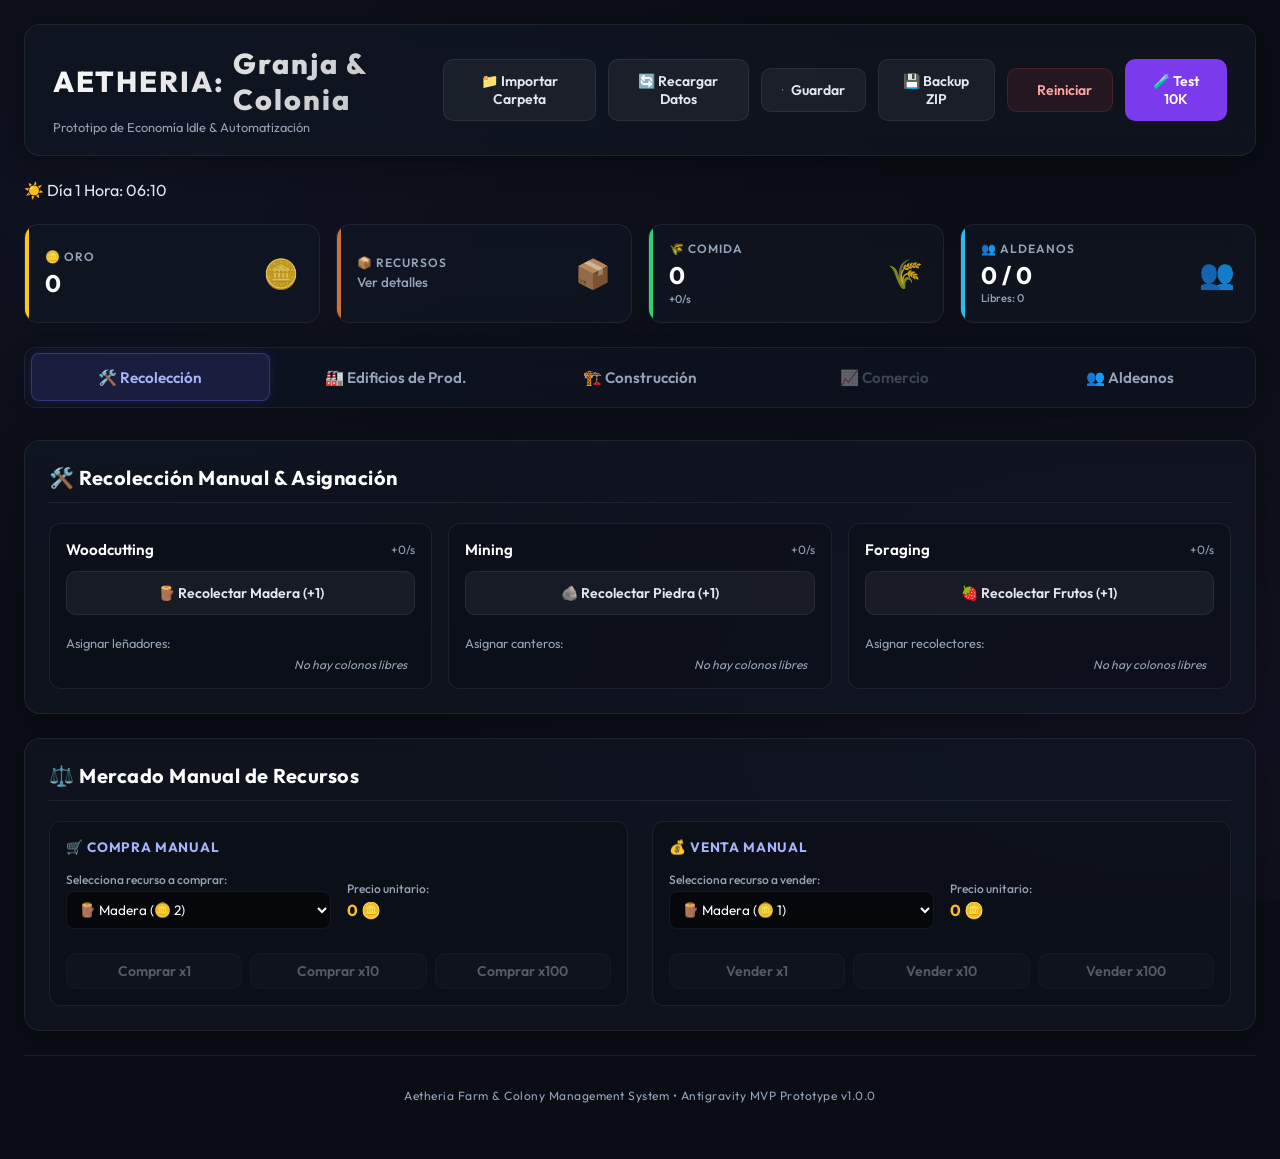
==== commit 442b2e5d: "Sistema de atributos en colonos" ====
--- a/index.html
+++ b/index.html
@@ -170,13 +170,9 @@
               <div id="gather-cooldown-container-wood" style="height: 3px; background: rgba(0,0,0,0.3); border-radius: 99px; margin-top: 0.25rem; width: 100%; display: none;">
                 <div id="gather-cooldown-bar-wood" style="height: 100%; background: rgba(255,255,255,0.15); border-radius: 99px; width: 0%;"></div>
               </div>
-              <div style="display: flex; justify-content: space-between; align-items: center; margin-top: 0.25rem;">
+              <div style="display: flex; flex-direction: column; gap: 0.35rem; width: 100%; margin-top: 0.5rem;">
                 <span style="font-size: 0.8rem; color: var(--color-text-muted);">Asignar leñadores:</span>
-                <div class="colonist-allocator">
-                  <button id="btn-assign-wood-dec" class="allocator-btn">-</button>
-                  <span class="allocator-val" id="alloc-wood">0</span>
-                  <button id="btn-assign-wood-inc" class="allocator-btn">+</button>
-                </div>
+                <div id="alloc-container-wood" style="width: 100%;"></div>
               </div>
             </div>
 
@@ -192,13 +188,9 @@
               <div id="gather-cooldown-container-stone" style="height: 3px; background: rgba(0,0,0,0.3); border-radius: 99px; margin-top: 0.25rem; width: 100%; display: none;">
                 <div id="gather-cooldown-bar-stone" style="height: 100%; background: rgba(255,255,255,0.15); border-radius: 99px; width: 0%;"></div>
               </div>
-              <div style="display: flex; justify-content: space-between; align-items: center; margin-top: 0.25rem;">
+              <div style="display: flex; flex-direction: column; gap: 0.35rem; width: 100%; margin-top: 0.5rem;">
                 <span style="font-size: 0.8rem; color: var(--color-text-muted);">Asignar canteros:</span>
-                <div class="colonist-allocator">
-                  <button id="btn-assign-stone-dec" class="allocator-btn">-</button>
-                  <span class="allocator-val" id="alloc-stone">0</span>
-                  <button id="btn-assign-stone-inc" class="allocator-btn">+</button>
-                </div>
+                <div id="alloc-container-stone" style="width: 100%;"></div>
               </div>
             </div>
 
@@ -214,13 +206,9 @@
               <div id="gather-cooldown-container-berries" style="height: 3px; background: rgba(0,0,0,0.3); border-radius: 99px; margin-top: 0.25rem; width: 100%; display: none;">
                 <div id="gather-cooldown-bar-berries" style="height: 100%; background: rgba(255,255,255,0.15); border-radius: 99px; width: 0%;"></div>
               </div>
-              <div style="display: flex; justify-content: space-between; align-items: center; margin-top: 0.25rem;">
+              <div style="display: flex; flex-direction: column; gap: 0.35rem; width: 100%; margin-top: 0.5rem;">
                 <span style="font-size: 0.8rem; color: var(--color-text-muted);">Asignar recolectores:</span>
-                <div class="colonist-allocator">
-                  <button id="btn-assign-berries-dec" class="allocator-btn">-</button>
-                  <span class="allocator-val" id="alloc-berries">0</span>
-                  <button id="btn-assign-berries-inc" class="allocator-btn">+</button>
-                </div>
+                <div id="alloc-container-berries" style="width: 100%;"></div>
               </div>
             </div>
           </div>
@@ -540,12 +528,8 @@
               <div style="display: flex; align-items: center; gap: 1rem;">
                 <span class="timer-text" id="market-status-text" style="font-size: 0.85rem; font-weight: 600; color: var(--color-text-muted);">Inactivo</span>
                 <div style="display: flex; align-items: center; gap: 0.5rem; background: rgba(0,0,0,0.3); padding: 0.4rem 0.75rem; border-radius: 8px; border: 1px solid var(--border-color);">
-                  <span style="font-size: 0.8rem; color: var(--color-text-muted); font-weight: 500;">Asignar mercader:</span>
-                  <div class="colonist-allocator">
-                    <button class="allocator-btn" onclick="assignBuildingJob('market', -1)">-</button>
-                    <span class="allocator-val" id="alloc-market">0</span>
-                    <button class="allocator-btn" onclick="assignBuildingJob('market', 1)">+</button>
-                  </div>
+                  <span style="font-size: 0.8rem; color: var(--color-text-muted); font-weight: 500;">Asignar mercader (<span id="alloc-market">0</span> / 1):</span>
+                  <div id="market-worker-dropdown-container" style="display: inline-block; min-width: 150px;"></div>
                 </div>
               </div>
             </div>
@@ -596,121 +580,104 @@
 
       <!-- PESTAÑA: COLONOS -->
       <div id="tab-colonists" class="tab-content">
-        <div class="tab-grid-2col">
-          <!-- Columna izquierda: Contratación y Alimentación -->
-          <div class="column-gap" style="display: flex; flex-direction: column; gap: 1.5rem;">
-            <section class="module-card">
-              <div class="module-title">
-                <span>🤝 Contratación de Personal</span>
+        <!-- Subtab Navigation for Colonists -->
+        <div class="subtab-container" style="margin-bottom: 1.5rem;">
+          <button id="subtab-btn-colonists-hire" class="subtab-btn active">
+            🤝 Contratación
+          </button>
+          <button id="subtab-btn-colonists-detail" class="subtab-btn">
+            👥 Detalle de Aldeanos
+          </button>
+          <button id="subtab-btn-colonists-priority" class="subtab-btn">
+            🍲 Prioridad de Comida
+          </button>
+          <button id="subtab-btn-colonists-summary" class="subtab-btn">
+            📊 Resumen por Tareas
+          </button>
+        </div>
+
+        <!-- Subtab Content: Contratación -->
+        <div id="subtab-colonists-hire" class="subtab-content active-subcontent">
+          <section class="module-card">
+            <div class="module-title">
+              <span>🤝 Contratación de Personal</span>
+            </div>
+            <div id="hiring-candidates-container" style="display: flex; flex-direction: column; gap: 0.75rem; margin-top: 0.5rem;">
+              <!-- Tarjetas de candidatos generadas dinámicamente -->
+            </div>
+          </section>
+        </div>
+
+        <!-- Subtab Content: Detalle de Aldeanos -->
+        <div id="subtab-colonists-detail" class="subtab-content">
+          <section class="module-card">
+            <div class="module-title">
+              <span>👥 Detalle de Aldeanos de la Colonia</span>
+            </div>
+            <div id="colonists-detail-list-container" style="display: flex; flex-direction: column; gap: 0.75rem; margin-top: 0.5rem;">
+              <!-- Lista de colonos detallada generada dinámicamente -->
+            </div>
+          </section>
+        </div>
+
+        <!-- Subtab Content: Prioridad de Comida -->
+        <div id="subtab-colonists-priority" class="subtab-content">
+          <section class="module-card">
+            <div class="module-title">
+              <span>🍲 Prioridad y Consumo de Alimentos</span>
+            </div>
+            <div class="nutrition-status-info" style="margin-bottom: 0.75rem; display: flex; flex-direction: column; gap: 0.4rem;">
+              <p style="font-size: 0.85rem; color: var(--color-text-muted); margin: 0; line-height: 1.35;">
+                Cada aldeano necesita comer diariamente. Su prioridad de consumo determinará qué comida consumen primero.
+              </p>
+              <div style="display: flex; justify-content: space-between; font-size: 0.8rem; padding: 0.45rem 0.6rem; background: rgba(0,0,0,0.2); border-radius: 6px; margin-top: 0.25rem;">
+                <span style="color: var(--color-text-muted); font-weight: 500;">Hambrientos hoy:</span>
+                <span id="starving-count-val" style="color: #f87171; font-weight: 700;">0</span>
+              </div>
+              <div style="display: flex; justify-content: space-between; font-size: 0.8rem; padding: 0.45rem 0.6rem; background: rgba(0,0,0,0.2); border-radius: 6px;">
+                <span style="color: var(--color-text-muted); font-weight: 500;">Eficiencia de la Aldea:</span>
+                <span id="colony-efficiency-val" style="color: #4ade80; font-weight: 700;">100%</span>
+              </div>
+            </div>
+            
+            <div style="margin-top: 0.75rem; padding-top: 0.75rem; border-top: 1px dashed rgba(255,255,255,0.08);">
+              <span style="font-size: 0.8rem; font-weight: 600; color: #a5b4fc; text-transform: uppercase; letter-spacing: 0.5px; display: block; margin-bottom: 0.5rem;">Orden de Prioridad de Comida:</span>
+              <div id="food-priority-list" style="display: flex; flex-direction: column; gap: 0.4rem;">
+                <!-- Se genera dinámicamente -->
+              </div>
+            </div>
+          </section>
+        </div>
+
+        <!-- Subtab Content: Resumen por Tareas -->
+        <div id="subtab-colonists-summary" class="subtab-content">
+          <section class="module-card">
+            <div class="module-title">
+              <span>📊 Resumen de Tareas y Gestión</span>
+            </div>
+            
+            <div class="colonist-stats-grid">
+              <div class="colonist-stat-box">
+                <div class="colonist-stat-label">Libres</div>
+                <div class="colonist-stat-value" id="stats-free-colonists">0</div>
+              </div>
+              <div class="colonist-stat-box">
+                <div class="colonist-stat-label">Capacidad</div>
+                <div class="colonist-stat-value" id="stats-total-colonists">0 / 0</div>
+              </div>
+            </div>
+            
+            <div style="margin-top: 0.5rem; display: flex; flex-direction: column; gap: 0.75rem;">
+              <span style="font-size: 0.85rem; font-weight: 600; color: #a5b4fc; text-transform: uppercase; letter-spacing: 0.5px;">Desglose de Trabajos:</span>
+              <div id="colonists-summary-jobs-container" style="display: flex; flex-direction: column; gap: 0.75rem;">
+                <!-- Lista de trabajos con opción de desplegar colonos asignados, generada dinámicamente -->
               </div>
               
-              <div class="building-item" style="border: none; background: none; padding: 0;">
-                <div class="building-info">
-                  <span class="building-name">Contratar Aldeano</span>
-                  <span class="building-desc">Trae mano de obra para automatizar y operar la aldea.</span>
-                  <div class="costs-list" style="margin-top: 0.5rem;">
-                    <span class="cost-badge" id="cost-hire-gold">🪙 50 Oro</span>
-                  </div>
-                </div>
-                <button class="btn btn-accent-gold" style="width: 100%; margin-top: 1rem;" id="btn-hire-colonist" >
-                  🧑‍🌾 Contratar Aldeano
-                </button>
-              </div>
-            </section>
-
-            <section class="module-card">
-              <div class="module-title">
-                <span>🍲 Alimentación de Aldeanos</span>
-              </div>
-              
-              <div class="nutrition-status-info" style="margin-bottom: 0.75rem; display: flex; flex-direction: column; gap: 0.4rem;">
-                <p style="font-size: 0.85rem; color: var(--color-text-muted); margin: 0; line-height: 1.35;">
-                  Cada aldeano necesita comer diariamente. Su prioridad de consumo determinará qué comida consumen primero.
-                </p>
-                <div style="display: flex; justify-content: space-between; font-size: 0.8rem; padding: 0.45rem 0.6rem; background: rgba(0,0,0,0.2); border-radius: 6px; margin-top: 0.25rem;">
-                  <span style="color: var(--color-text-muted); font-weight: 500;">Hambrientos hoy:</span>
-                  <span id="starving-count-val" style="color: #f87171; font-weight: 700;">0</span>
-                </div>
-                <div style="display: flex; justify-content: space-between; font-size: 0.8rem; padding: 0.45rem 0.6rem; background: rgba(0,0,0,0.2); border-radius: 6px;">
-                  <span style="color: var(--color-text-muted); font-weight: 500;">Eficiencia de la Aldea:</span>
-                  <span id="colony-efficiency-val" style="color: #4ade80; font-weight: 700;">100%</span>
-                </div>
-              </div>
-              
-              <div style="margin-top: 0.75rem; padding-top: 0.75rem; border-top: 1px dashed rgba(255,255,255,0.08);">
-                <span style="font-size: 0.8rem; font-weight: 600; color: #a5b4fc; text-transform: uppercase; letter-spacing: 0.5px; display: block; margin-bottom: 0.5rem;">Orden de Prioridad de Comida:</span>
-                <div id="food-priority-list" style="display: flex; flex-direction: column; gap: 0.4rem;">
-                  <!-- Se genera dinámicamente -->
-                </div>
-              </div>
-            </section>
-          </div>
-
-          <!-- Columna derecha: Gestión de Trabajo QoL -->
-          <div class="column-gap">
-            <section class="module-card">
-              <div class="module-title">
-                <span>📊 Resumen de Tareas y Gestión</span>
-              </div>
-              
-              <div class="colonist-stats-grid">
-                <div class="colonist-stat-box">
-                  <div class="colonist-stat-label">Libres</div>
-                  <div class="colonist-stat-value" id="stats-free-colonists">0</div>
-                </div>
-                <div class="colonist-stat-box">
-                  <div class="colonist-stat-label">Capacidad</div>
-                  <div class="colonist-stat-value" id="stats-total-colonists">0 / 0</div>
-                </div>
-              </div>
-              
-              <div style="margin-top: 0.5rem; display: flex; flex-direction: column; gap: 0.75rem;">
-                <span style="font-size: 0.85rem; font-weight: 600; color: #a5b4fc; text-transform: uppercase; letter-spacing: 0.5px;">Desglose de Trabajos:</span>
-                <div class="job-allocation-list">
-                  <div class="job-allocation-row">
-                    <span class="job-allocation-name">🪵 Leñadores</span>
-                    <span class="job-allocation-count" id="job-stat-wood">0</span>
-                  </div>
-                  <div class="job-allocation-row">
-                    <span class="job-allocation-name">🪨 Canteros</span>
-                    <span class="job-allocation-count" id="job-stat-stone">0</span>
-                  </div>
-                  <div class="job-allocation-row">
-                    <span class="job-allocation-name">🍓 Recolectores (Foraging)</span>
-                    <span class="job-allocation-count" id="job-stat-berries">0</span>
-                  </div>
-                  <div class="job-allocation-row">
-                    <span class="job-allocation-name">🌾 Agricultores</span>
-                    <span class="job-allocation-count" id="job-stat-plots">0</span>
-                  </div>
-                  <div class="job-allocation-row">
-                    <span class="job-allocation-name">🪵 Aserraderos</span>
-                    <span class="job-allocation-count" id="job-stat-lumbermill">0</span>
-                  </div>
-                  <div class="job-allocation-row">
-                    <span class="job-allocation-name">🪨 Canteras</span>
-                    <span class="job-allocation-count" id="job-stat-quarry">0</span>
-                  </div>
-                  <div class="job-allocation-row">
-                    <span class="job-allocation-name">🔥 Cocineros</span>
-                    <span class="job-allocation-count" id="job-stat-bonfire">0</span>
-                  </div>
-                  <div class="job-allocation-row">
-                    <span class="job-allocation-name">📈 Mercaderes</span>
-                    <span class="job-allocation-count" id="job-stat-market">0</span>
-                  </div>
-                  <div class="job-allocation-row">
-                    <span class="job-allocation-name">🌾 Molineros/Graneros</span>
-                    <span class="job-allocation-count" id="job-stat-granary">0</span>
-                  </div>
-                </div>
-                
-                <button class="btn btn-danger" style="margin-top: 0.5rem; width: 100%;" id="btn-reset-assignments">
-                  🚫 Liberar a todos los Aldeanos
-                </button>
-              </div>
-            </section>
-          </div>
+              <button class="btn btn-danger" style="margin-top: 0.5rem; width: 100%;" id="btn-reset-assignments">
+                🚫 Liberar a todos los Aldeanos
+              </button>
+            </div>
+          </section>
         </div>
       </div>
 
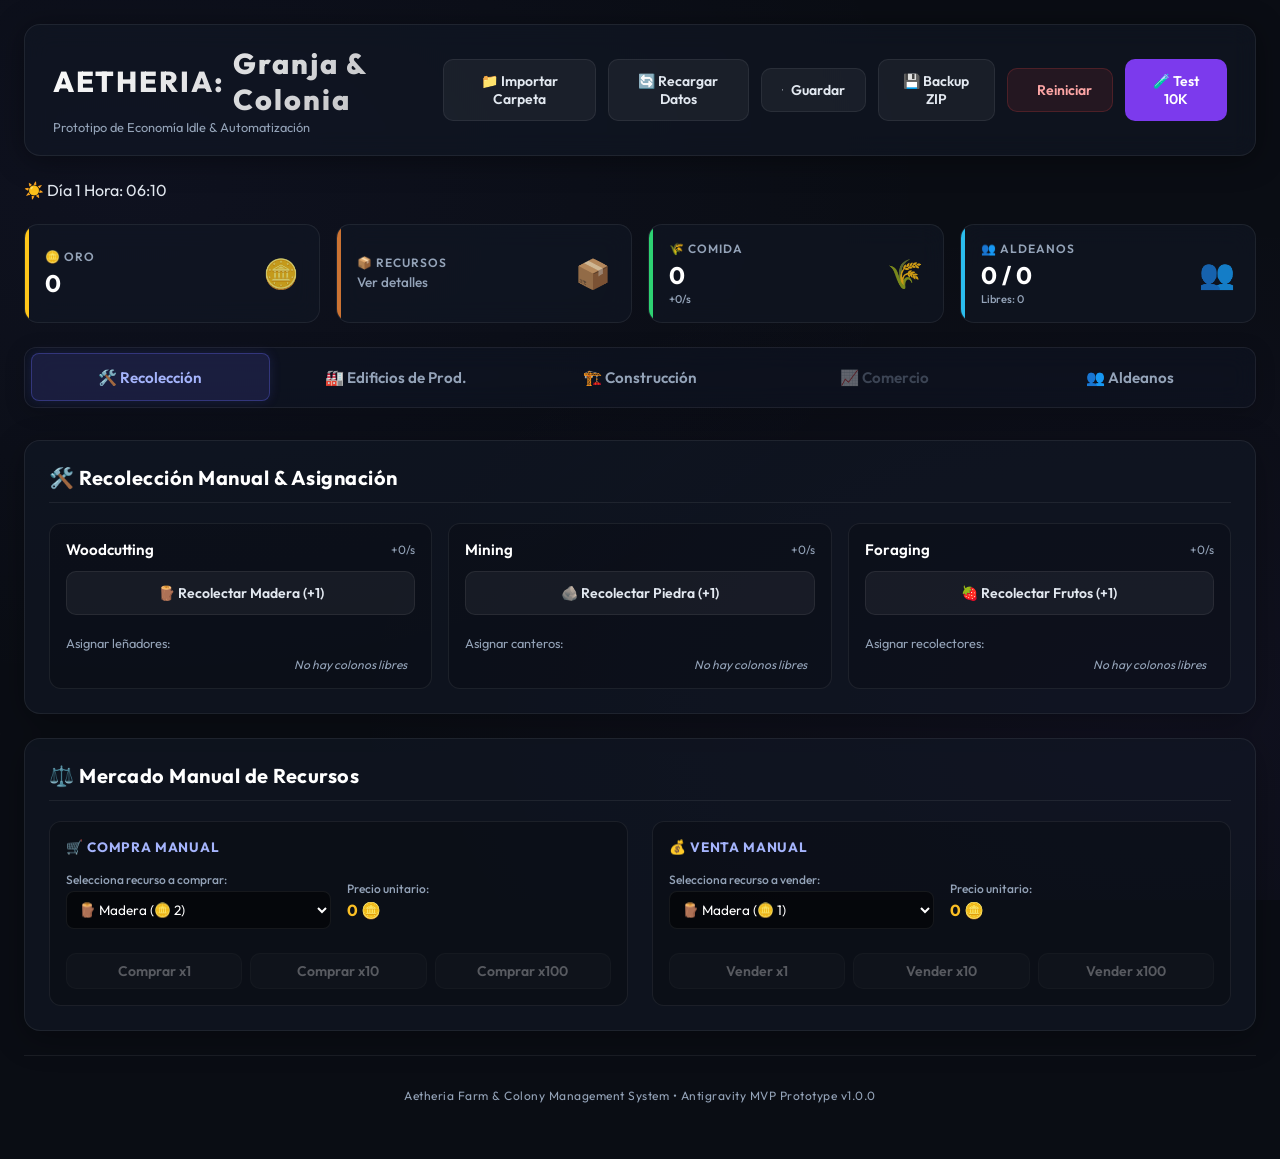
==== commit 30772580: "Corrección en el sistema de parametrización" ====
--- a/index.html
+++ b/index.html
@@ -414,7 +414,7 @@
             <div class="building-item">
               <div class="building-info">
                 <span class="building-name">Aserradero (Lumber Mill)</span>
-                <span class="building-desc">Habilita leñadores industriales (+5.0 Madera/día por trabajador).</span>
+                <span class="building-desc">Habilita leñadores industriales (+5.0 Madera/s por trabajador).</span>
                 <div class="costs-list">
                   <span class="cost-badge" id="cost-lumbermill-gold">🪙 80 Oro</span>
                   <span class="cost-badge" id="cost-lumbermill-stone">🪨 40 Piedra</span>
@@ -432,7 +432,7 @@
             <div class="building-item">
               <div class="building-info">
                 <span class="building-name">Cantera (Quarry)</span>
-                <span class="building-desc">Habilita mineros industriales (+5.0 Piedra/día por trabajador).</span>
+                <span class="building-desc">Habilita mineros industriales (+5.0 Piedra/s por trabajador).</span>
                 <div class="costs-list">
                   <span class="cost-badge" id="cost-quarry-gold">🪙 100 Oro</span>
                   <span class="cost-badge" id="cost-quarry-wood">🪵 40 Madera</span>
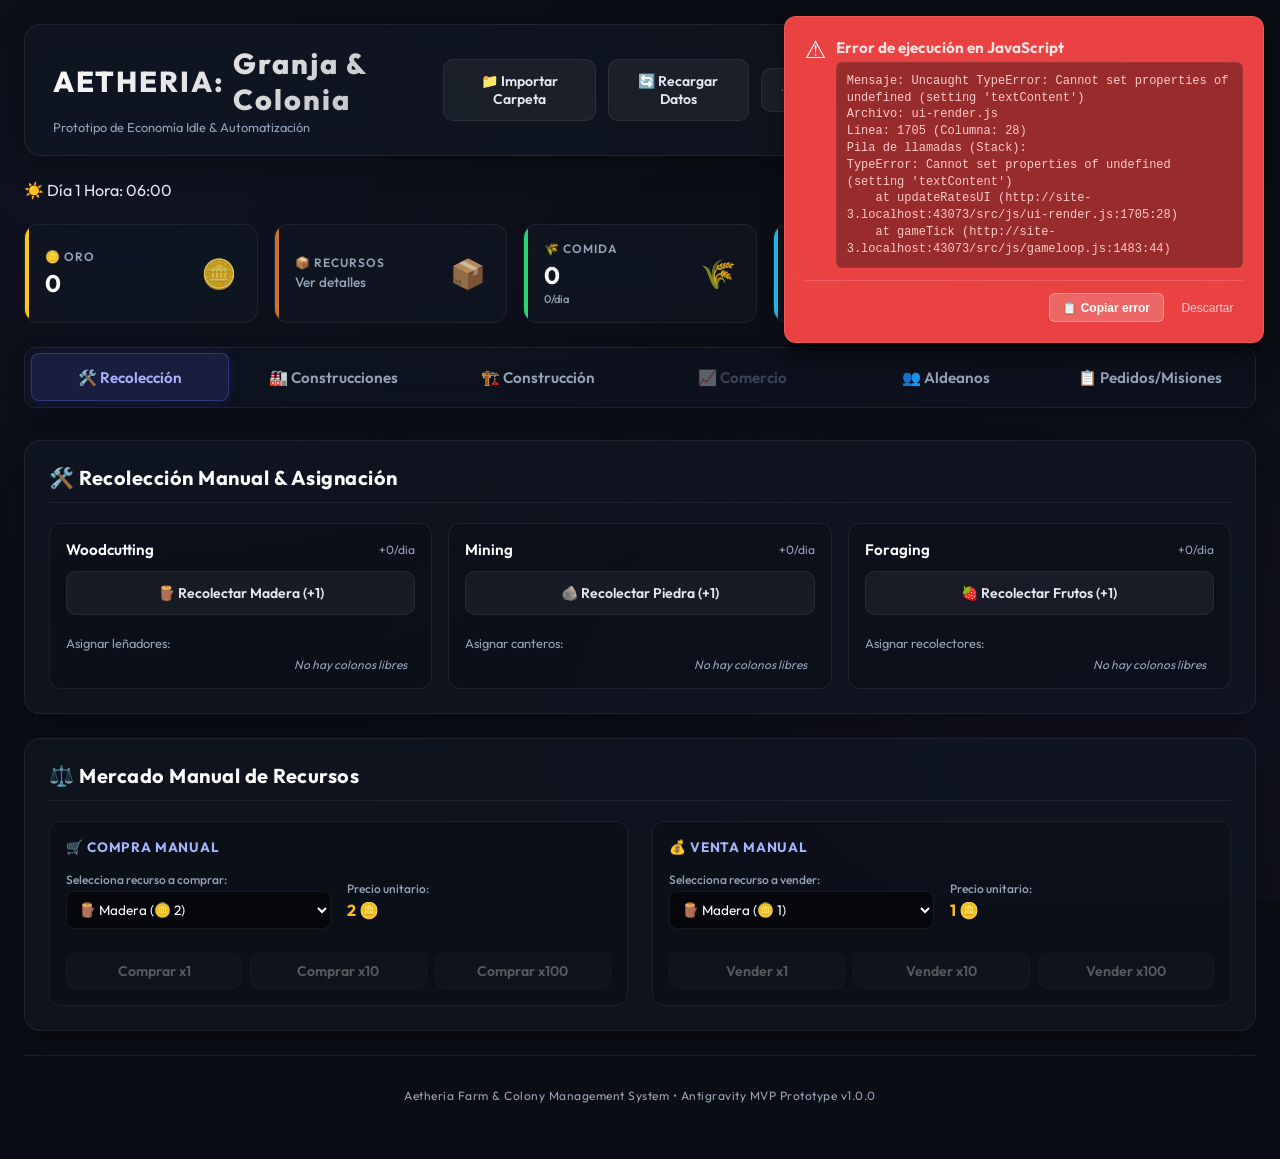
==== commit 19bb4f00: "Versión 0.01 del juego Aetheria, con la mecánica de producción y construcción implementada. Se han a" ====
--- a/index.html
+++ b/index.html
@@ -9,6 +9,79 @@
   <link rel="preconnect" href="https://fonts.gstatic.com" crossorigin>
   <link href="https://fonts.googleapis.com/css2?family=Outfit:wght@300;400;500;600;700;800&display=swap" rel="stylesheet">
   
+  <script>
+    function showGlobalError(title, content) {
+      let errorDiv = document.getElementById('global-error-banner');
+      if (!errorDiv) {
+        errorDiv = document.createElement('div');
+        errorDiv.id = 'global-error-banner';
+        errorDiv.style.position = 'fixed';
+        errorDiv.style.top = '1rem';
+        errorDiv.style.right = '1rem';
+        errorDiv.style.maxWidth = '480px';
+        errorDiv.style.background = 'rgba(239, 68, 68, 0.98)';
+        errorDiv.style.backdropFilter = 'blur(12px)';
+        errorDiv.style.color = '#fff';
+        errorDiv.style.padding = '1.25rem';
+        errorDiv.style.borderRadius = '12px';
+        errorDiv.style.boxShadow = '0 20px 25px -5px rgba(0, 0, 0, 0.5), 0 10px 10px -5px rgba(0, 0, 0, 0.5)';
+        errorDiv.style.border = '1px solid rgba(248, 113, 113, 0.4)';
+        errorDiv.style.zIndex = '999999';
+        errorDiv.style.fontFamily = "'Outfit', system-ui, -apple-system, sans-serif";
+        errorDiv.style.fontSize = '0.85rem';
+        errorDiv.style.lineHeight = '1.4';
+        errorDiv.style.display = 'flex';
+        errorDiv.style.flexDirection = 'column';
+        errorDiv.style.gap = '0.75rem';
+        document.body.appendChild(errorDiv);
+      }
+      
+      const textToCopy = `${title}\n${content}`;
+      
+      errorDiv.innerHTML = `
+        <div style="display: flex; align-items: flex-start; gap: 0.6rem;">
+          <span style="font-size: 1.5rem; line-height: 1;">⚠️</span>
+          <div style="flex: 1; min-width: 0;">
+            <strong style="font-weight: 700; font-size: 0.95rem; color: #fee2e2; display: block; margin-bottom: 0.25rem;">${title}</strong>
+            <pre style="margin: 0; white-space: pre-wrap; font-family: monospace; font-size: 0.75rem; background: rgba(0,0,0,0.35); padding: 0.6rem; border-radius: 6px; color: #fecaca; max-height: 250px; overflow-y: auto; border: 1px solid rgba(255,255,255,0.05);">${content}</pre>
+          </div>
+        </div>
+        <div style="display: flex; justify-content: flex-end; gap: 0.5rem; border-top: 1px solid rgba(255,255,255,0.15); padding-top: 0.75rem;">
+          <button id="btn-copy-error" style="background: rgba(255,255,255,0.2); border: 1px solid rgba(255,255,255,0.3); color: #fff; padding: 0.4rem 0.8rem; border-radius: 6px; cursor: pointer; font-size: 0.75rem; font-weight: 600; transition: all 0.2s;" onmouseover="this.style.background='rgba(255,255,255,0.3)'" onmouseout="this.style.background='rgba(255,255,255,0.2)'">
+            📋 Copiar error
+          </button>
+          <button style="background: transparent; border: none; color: rgba(255,255,255,0.7); padding: 0.4rem 0.6rem; cursor: pointer; font-size: 0.75rem; font-weight: 500;" onclick="document.getElementById('global-error-banner').remove()">
+            Descartar
+          </button>
+        </div>
+      `;
+      
+      const copyBtn = errorDiv.querySelector('#btn-copy-error');
+      if (copyBtn) {
+        copyBtn.addEventListener('click', () => {
+          navigator.clipboard.writeText(textToCopy).then(() => {
+            copyBtn.innerHTML = '✅ ¡Copiado!';
+            setTimeout(() => { copyBtn.innerHTML = '📋 Copiar error'; }, 2000);
+          }).catch(err => {
+            console.error('Error al copiar al portapapeles: ', err);
+          });
+        });
+      }
+    }
+
+    window.onerror = function(message, source, lineno, colno, error) {
+      const cleanSource = source ? source.split('/').pop() : 'desconocido';
+      const detail = `Mensaje: ${message}\nArchivo: ${cleanSource}\nLínea: ${lineno} (Columna: ${colno})\nPila de llamadas (Stack):\n${error && error.stack ? error.stack : 'No disponible'}`;
+      showGlobalError('Error de ejecución en JavaScript', detail);
+      return false;
+    };
+    
+    window.onunhandledrejection = function(event) {
+      const reason = event.reason;
+      const detail = reason && reason.stack ? reason.stack : String(reason);
+      showGlobalError('Excepción de Promesa No Controlada (Promise Rejection)', detail);
+    };
+  </script>
   <link rel="stylesheet" href="src/css/styles.css">
   <script src="src/js/lib/jszip.min.js"></script>
   <script src="src/js/utils.js"></script>
@@ -112,6 +185,28 @@
         </div>
         <div class="resource-icon">👥</div>
       </div>
+
+      <!-- Agua Diaria (Visible si waterMax > 0) -->
+      <div class="resource-card" id="card-water" style="--res-color: #38bdf8; --res-color-alpha: rgba(56, 189, 248, 0.3); --res-color-glow: rgba(56, 189, 248, 0.1); display: none;">
+        <div class="resource-info">
+          <div class="resource-label">
+            <span>💧 Agua Diaria</span>
+          </div>
+          <div class="resource-value" id="res-water">0 / 0</div>
+        </div>
+        <div class="resource-icon">💧</div>
+      </div>
+
+      <!-- Reputación -->
+      <div class="resource-card" id="card-reputation" style="--res-color: #a78bfa; --res-color-alpha: rgba(167, 139, 250, 0.3); --res-color-glow: rgba(167, 139, 250, 0.1);">
+        <div class="resource-info">
+          <div class="resource-label">
+            <span>🏆 Reputación</span>
+          </div>
+          <div class="resource-value" id="res-reputation">0</div>
+        </div>
+        <div class="resource-icon">🏆</div>
+      </div>
     </section>
 
     <!-- DETALLE DE ALIMENTOS (DESPLEGABLE) -->
@@ -134,7 +229,7 @@
         🛠️ Recolección
       </button>
       <button id="tab-btn-production" class="tab-btn">
-        🏭 Edificios de Prod.
+        🏭 Construcciones
       </button>
       <button id="tab-btn-construction" class="tab-btn">
         🏗️ Construcción
@@ -145,6 +240,9 @@
       <button id="tab-btn-colonists" class="tab-btn">
         👥 Aldeanos
       </button>
+      <button id="tab-btn-missions" class="tab-btn">
+        📋 Pedidos/Misiones
+      </button>
     </div>
 
     <!-- DASHBOARD PRINCIPAL (CONTENEDORES DE CONTENIDO DE PESTAÑAS) -->
@@ -152,6 +250,8 @@
       
       <!-- PESTAÑA: RECOLECCIÓN BÁSICA -->
       <div id="tab-basic" class="tab-content active-content">
+        <!-- Banner de construcción del jugador -->
+        <div id="player-construction-banner" style="display: none; margin-bottom: 1rem;"></div>
         <section class="module-card">
           <div class="module-title">
             <span>🛠️ Recolección Manual & Asignación</span>
@@ -261,10 +361,9 @@
                 <button class="btn btn-secondary" style="flex: 1; padding: 0.5rem;" id="btn-sell-1">Vender x1</button>
                 <button class="btn btn-secondary" style="flex: 1; padding: 0.5rem;" id="btn-sell-10">Vender x10</button>
                 <button class="btn btn-secondary" style="flex: 1; padding: 0.5rem;" id="btn-sell-100">Vender x100</button>
-              </div>
-            </div>
           </div>
         </section>
+
       </div>
 
       <!-- PESTAÑA: EDIFICIOS DE PRODUCCIÓN -->
@@ -282,6 +381,9 @@
           </button>
           <button id="subtab-btn-recursos" class="subtab-btn">
             🪵 Recursos Básicos
+          </button>
+          <button id="subtab-btn-almacenamiento" class="subtab-btn">
+            📦 Almacenamiento
           </button>
         </div>
 
@@ -357,7 +459,29 @@
                 <!-- Cajas dinámicas -->
               </div>
             </section>
-          </div>
+
+            <!-- Pozos de Agua -->
+            <section class="module-card">
+              <div class="module-title">
+                <span>💧 Pozos de Agua Activos</span>
+              </div>
+              <div id="active-wells-list" class="building-boxes-container">
+                <!-- Cajas dinámicas -->
+              </div>
+            </section>
+          </div>
+        </div>
+
+        <!-- Subtab Content: Almacenamiento -->
+        <div id="subtab-almacenamiento" class="subtab-content">
+          <section class="module-card">
+            <div class="module-title">
+              <span>📦 Almacenes Activos</span>
+            </div>
+            <div id="active-warehouses-list" class="building-boxes-container">
+              <!-- Cajas dinámicas de almacenes -->
+            </div>
+          </section>
         </div>
       </div>
 
@@ -367,7 +491,7 @@
         <!-- Ayuntamiento UI Module Card -->
         <section class="module-card" id="townhall-module-card" style="margin-bottom: 1.5rem;">
           <div class="module-title">
-            <span>🏛️ Ayuntamiento</span>
+            <span id="townhall-module-title-text">🏛️ Casa del Jugador</span>
           </div>
           <div id="townhall-ui-container">
             <!-- Dynamically populated via updateUI() -->
@@ -500,7 +624,95 @@
               </div>
             </div>
 
-
+            <!-- Pozo de Agua -->
+            <div class="building-item">
+              <div class="building-info">
+                <span class="building-name">Pozo de Agua (Well)</span>
+                <span class="building-desc">Provee agua para el riego diario y consumo.</span>
+                <div class="costs-list">
+                  <span class="cost-badge" id="cost-well-wood">🪵 20 Madera</span>
+                  <span class="cost-badge" id="cost-well-stone">🪨 15 Piedra</span>
+                </div>
+              </div>
+              <div style="display: flex; flex-direction: column; align-items: flex-end; gap: 0.4rem;">
+                <span style="font-size: 0.8rem; color: var(--color-text-muted); font-weight: 500;" id="count-wells">Construidos: 0</span>
+                <button class="btn btn-secondary" id="btn-build-well">
+                  Construir
+                </button>
+              </div>
+            </div>
+
+            <!-- Almacén de Madera -->
+            <div class="building-item">
+              <div class="building-info">
+                <span class="building-name">Almacén de Madera</span>
+                <span class="building-desc">Aumenta la capacidad máxima de Madera en +200.</span>
+                <div class="costs-list">
+                  <span class="cost-badge" id="cost-warehouse-wood-gold">🪙 20 Oro</span>
+                  <span class="cost-badge" id="cost-warehouse-wood-wood">🪵 10 Madera</span>
+                </div>
+              </div>
+              <div style="display: flex; flex-direction: column; align-items: flex-end; gap: 0.4rem;">
+                <span style="font-size: 0.8rem; color: var(--color-text-muted); font-weight: 500;" id="count-warehouse-wood">Construidos: 0</span>
+                <button class="btn btn-secondary" id="btn-build-warehouse-wood">
+                  Construir
+                </button>
+              </div>
+            </div>
+
+            <!-- Almacén de Piedra -->
+            <div class="building-item">
+              <div class="building-info">
+                <span class="building-name">Almacén de Piedra</span>
+                <span class="building-desc">Aumenta la capacidad máxima de Piedra en +200.</span>
+                <div class="costs-list">
+                  <span class="cost-badge" id="cost-warehouse-stone-gold">🪙 15 Oro</span>
+                  <span class="cost-badge" id="cost-warehouse-stone-wood">🪵 25 Madera</span>
+                </div>
+              </div>
+              <div style="display: flex; flex-direction: column; align-items: flex-end; gap: 0.4rem;">
+                <span style="font-size: 0.8rem; color: var(--color-text-muted); font-weight: 500;" id="count-warehouse-stone">Construidos: 0</span>
+                <button class="btn btn-secondary" id="btn-build-warehouse-stone">
+                  Construir
+                </button>
+              </div>
+            </div>
+
+            <!-- Almacén de Alimentos -->
+            <div class="building-item">
+              <div class="building-info">
+                <span class="building-name">Almacén de Alimentos</span>
+                <span class="building-desc">Aumenta la capacidad máxima de alimentos en +200.</span>
+                <div class="costs-list">
+                  <span class="cost-badge" id="cost-warehouse-food-gold">🪙 25 Oro</span>
+                  <span class="cost-badge" id="cost-warehouse-food-wood">🪵 15 Madera</span>
+                </div>
+              </div>
+              <div style="display: flex; flex-direction: column; align-items: flex-end; gap: 0.4rem;">
+                <span style="font-size: 0.8rem; color: var(--color-text-muted); font-weight: 500;" id="count-warehouse-food">Construidos: 0</span>
+                <button class="btn btn-secondary" id="btn-build-warehouse-food">
+                  Construir
+                </button>
+              </div>
+            </div>
+
+            <!-- Almacén de Semillas -->
+            <div class="building-item">
+              <div class="building-info">
+                <span class="building-name">Almacén de Semillas</span>
+                <span class="building-desc">Aumenta la capacidad máxima de semillas en +200.</span>
+                <div class="costs-list">
+                  <span class="cost-badge" id="cost-warehouse-seeds-gold">🪙 20 Oro</span>
+                  <span class="cost-badge" id="cost-warehouse-seeds-wood">🪵 10 Madera</span>
+                </div>
+              </div>
+              <div style="display: flex; flex-direction: column; align-items: flex-end; gap: 0.4rem;">
+                <span style="font-size: 0.8rem; color: var(--color-text-muted); font-weight: 500;" id="count-warehouse-seeds">Construidos: 0</span>
+                <button class="btn btn-secondary" id="btn-build-warehouse-seeds">
+                  Construir
+                </button>
+              </div>
+            </div>
           </div>
         </section>
       </div>
@@ -681,6 +893,44 @@
         </div>
       </div>
 
+      <!-- PESTAÑA: PEDIDOS/MISIONES -->
+      <div id="tab-missions" class="tab-content">
+        <!-- Navegación de Subpestañas para Pedidos/Misiones -->
+        <div class="subtab-container" style="margin-bottom: 1.5rem;">
+          <button id="subtab-btn-missions-orders" class="subtab-btn active">
+            📋 Pedidos de la Aldea
+          </button>
+          <button id="subtab-btn-missions-expeditions" class="subtab-btn">
+            🗺️ Misiones y Expediciones
+          </button>
+        </div>
+
+        <!-- Contenido de Subpestaña: Pedidos -->
+        <div id="subtab-missions-orders" class="subtab-content active-subcontent">
+          <section class="module-card" id="orders-section">
+            <div class="module-title">
+              <span>📋 Tablón de Pedidos</span>
+            </div>
+            <div id="active-orders-list" style="display: grid; grid-template-columns: repeat(auto-fit, minmax(280px, 1fr)); gap: 1rem;">
+              <!-- Dinámico -->
+            </div>
+          </section>
+        </div>
+
+        <!-- Contenido de Subpestaña: Expediciones -->
+        <div id="subtab-missions-expeditions" class="subtab-content">
+          <section class="module-card">
+            <div class="module-title"><span>🗺️ Expediciones de la Aldea</span></div>
+            <div id="missions-refresh-banner" style="font-size: 0.85rem; color: #ffd700; background: rgba(255, 215, 0, 0.05); border: 1px solid rgba(255, 215, 0, 0.15); padding: 0.6rem 0.8rem; border-radius: 8px; margin-top: 0.75rem; margin-bottom: 1rem; text-align: center; font-weight: 600; width: 100%;">
+              <!-- Dinámico -->
+            </div>
+            <div id="missions-grid-container" style="display: grid; grid-template-columns: repeat(auto-fit, minmax(320px, 1fr)); gap: 1.5rem;">
+              <!-- Las misiones se renderizarán en paralelo aquí -->
+            </div>
+          </section>
+        </div>
+      </div>
+
     </main>
 
     <!-- FOOTER -->
@@ -690,6 +940,77 @@
 
   </div>
 
+  <!-- DEV PANEL -->
+  <div id="dev-panel" style="display:none; position:fixed; bottom:1rem; right:1rem;
+       background:rgba(0,0,0,0.9); border:1px solid rgba(99,102,241,0.5);
+       padding:1rem; border-radius:0.75rem; z-index:9999; min-width:320px; max-width:380px;">
+    <div style="font-size:0.7rem; color:#a5b4fc; text-transform:uppercase;
+         font-weight:700; margin-bottom:0.75rem;">⚙️ Panel Dev (Ctrl+Shift+D)</div>
+    
+    <!-- Velocidad -->
+    <div style="margin-bottom:0.75rem;">
+      <div style="font-size:0.75rem; color:#94a3b8; margin-bottom:0.35rem;">⏱️ Velocidad:</div>
+      <div style="display:flex; gap:0.35rem; flex-wrap:wrap;">
+        <button onclick="window.devSpeedMultiplier=1" class="btn btn-secondary" style="flex:1;min-width:35px;padding:0.25rem;font-size:0.7rem;">x1</button>
+        <button onclick="window.devSpeedMultiplier=5" class="btn btn-secondary" style="flex:1;min-width:35px;padding:0.25rem;font-size:0.7rem;">x5</button>
+        <button onclick="window.devSpeedMultiplier=10" class="btn btn-secondary" style="flex:1;min-width:35px;padding:0.25rem;font-size:0.7rem;">x10</button>
+        <button onclick="window.devSpeedMultiplier=50" class="btn btn-secondary" style="flex:1;min-width:35px;padding:0.25rem;font-size:0.7rem;">x50</button>
+        <button onclick="window.devSpeedMultiplier=100" class="btn btn-secondary" style="flex:1;min-width:35px;padding:0.25rem;font-size:0.7rem;">x100</button>
+        <button onclick="window.devSpeedMultiplier=1000" class="btn btn-secondary" style="flex:1;min-width:45px;padding:0.25rem;font-size:0.7rem;">x1000</button>
+      </div>
+    </div>
+    
+    <!-- Inyectar recursos -->
+    <div style="margin-bottom:0.75rem;">
+      <div style="font-size:0.75rem; color:#94a3b8; margin-bottom:0.35rem;">💰 Inyectar +500:</div>
+      
+      <!-- Fila de Básicos y Reputación -->
+      <div style="display:grid; grid-template-columns: repeat(3, 1fr); gap:0.35rem; margin-bottom:0.35rem;">
+        <button onclick="state.gold+=500;updateUI()" class="btn btn-secondary" style="padding:0.25rem;font-size:0.7rem;">🪙 Oro</button>
+        <button onclick="state.wood+=500;updateUI()" class="btn btn-secondary" style="padding:0.25rem;font-size:0.7rem;">🪵 Madera</button>
+        <button onclick="state.stone+=500;updateUI()" class="btn btn-secondary" style="padding:0.25rem;font-size:0.7rem;">🪨 Piedra</button>
+      </div>
+      <div style="display:grid; grid-template-columns: 1fr; gap:0.35rem; margin-bottom:0.35rem;">
+        <button onclick="state.reputation=(state.reputation||0)+100;updateUI()" class="btn btn-secondary" style="padding:0.25rem;font-size:0.7rem;">🏆 +100 Reputación</button>
+      </div>
+
+      <!-- Fila de Alimentos Crudos -->
+      <div style="font-size:0.65rem; color:#64748b; margin-top:0.5rem; margin-bottom:0.2rem;">🌾 Alimentos Crudos:</div>
+      <div style="display:grid; grid-template-columns: repeat(4, 1fr); gap:0.35rem; margin-bottom:0.35rem;">
+        <button onclick="state.wheat+=500;updateGlobalFood();updateUI()" class="btn btn-secondary" style="padding:0.25rem;font-size:0.65rem;white-space:nowrap;">🌾 Trigo</button>
+        <button onclick="state.potato+=500;updateGlobalFood();updateUI()" class="btn btn-secondary" style="padding:0.25rem;font-size:0.65rem;white-space:nowrap;">🥔 Patata</button>
+        <button onclick="state.carrot+=500;updateGlobalFood();updateUI()" class="btn btn-secondary" style="padding:0.25rem;font-size:0.65rem;white-space:nowrap;">🥕 Zanah.</button>
+        <button onclick="state.berries+=500;updateGlobalFood();updateUI()" class="btn btn-secondary" style="padding:0.25rem;font-size:0.65rem;white-space:nowrap;">🍓 Frutos</button>
+      </div>
+
+      <!-- Fila de Alimentos Cocinados -->
+      <div style="font-size:0.65rem; color:#64748b; margin-top:0.5rem; margin-bottom:0.2rem;">🍞 Alimentos Cocinados:</div>
+      <div style="display:grid; grid-template-columns: repeat(4, 1fr); gap:0.35rem; margin-bottom:0.35rem;">
+        <button onclick="state.cooked_wheat+=500;updateGlobalFood();updateUI()" class="btn btn-secondary" style="padding:0.25rem;font-size:0.65rem;white-space:nowrap;">🍞 Pan</button>
+        <button onclick="state.cooked_potato+=500;updateGlobalFood();updateUI()" class="btn btn-secondary" style="padding:0.25rem;font-size:0.65rem;white-space:nowrap;">🥔 P.Asada</button>
+        <button onclick="state.cooked_carrot+=500;updateGlobalFood();updateUI()" class="btn btn-secondary" style="padding:0.25rem;font-size:0.65rem;white-space:nowrap;">🥕 Z.Asada</button>
+        <button onclick="state.cooked_berries+=500;updateGlobalFood();updateUI()" class="btn btn-secondary" style="padding:0.25rem;font-size:0.65rem;white-space:nowrap;">🍯 Merm.</button>
+      </div>
+
+      <!-- Fila de Semillas -->
+      <div style="font-size:0.65rem; color:#64748b; margin-top:0.5rem; margin-bottom:0.2rem;">🌱 Semillas:</div>
+      <div style="display:grid; grid-template-columns: repeat(3, 1fr); gap:0.35rem;">
+        <button onclick="state.seeds.wheat+=500;updateUI()" class="btn btn-secondary" style="padding:0.25rem;font-size:0.65rem;white-space:nowrap;">🌾🌱 Sem.Trigo</button>
+        <button onclick="state.seeds.potato+=500;updateUI()" class="btn btn-secondary" style="padding:0.25rem;font-size:0.65rem;white-space:nowrap;">🥔🌱 Sem.Pat.</button>
+        <button onclick="state.seeds.carrot+=500;updateUI()" class="btn btn-secondary" style="padding:0.25rem;font-size:0.65rem;white-space:nowrap;">🥕🌱 Sem.Zan.</button>
+      </div>
+    </div>
+    
+    <!-- Ciclo -->
+    <div>
+      <div style="font-size:0.75rem; color:#94a3b8; margin-bottom:0.35rem;">☀️ Ciclo rápido:</div>
+      <div style="display:flex; gap:0.35rem;">
+        <button onclick="state.timePhase='day';state.phaseElapsed=0;updateUI()" class="btn btn-secondary" style="flex:1;padding:0.25rem;font-size:0.7rem;">🌅 Amanecer</button>
+        <button onclick="state.timePhase='night';state.phaseElapsed=0;updateUI()" class="btn btn-secondary" style="flex:1;padding:0.25rem;font-size:0.7rem;">🌙 Noche</button>
+      </div>
+    </div>
+  </div>
+
   <!-- TOAST CONTAINER -->
   <div class="toast-container" id="toast-container"></div>
 
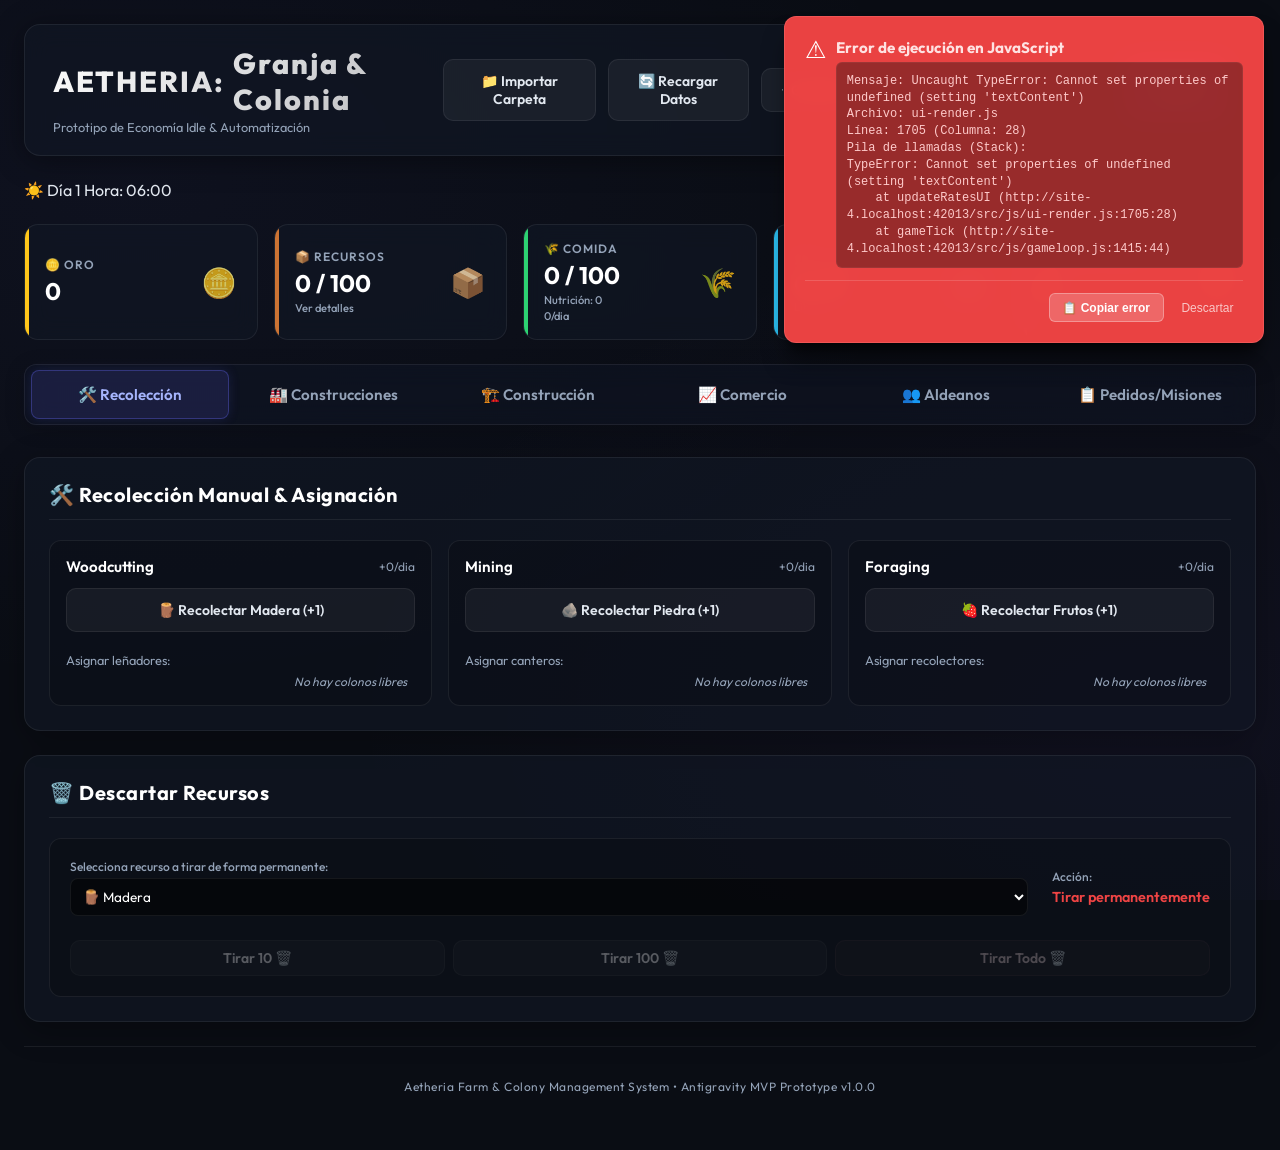
==== commit 80d0de48: "Renovado sistema de comercio" ====
--- a/index.html
+++ b/index.html
@@ -138,6 +138,23 @@
       </div>
     </div>
 
+    <!-- BANNER DE VIAJE DEL JUGADOR (PASO J.3 - COM-TRIP) -->
+    <div id="player-travel-banner" style="display: none; background: rgba(16, 185, 129, 0.15); border: 1px solid rgba(16, 185, 129, 0.4); border-radius: 12px; padding: 0.75rem 1.25rem; margin-bottom: 1rem; align-items: center; justify-content: space-between; gap: 1rem; box-shadow: 0 4px 20px rgba(16, 185, 129, 0.15);">
+      <div style="display: flex; align-items: center; gap: 0.75rem; flex: 1;">
+        <span style="font-size: 1.5rem; animation: pulse 2s infinite ease-in-out; display: inline-block;">🐎</span>
+        <div style="display: flex; flex-direction: column; gap: 0.15rem; flex: 1;">
+          <div style="font-size: 0.85rem; font-weight: 700; color: #fff;">Viaje Comercial en Curso</div>
+          <div id="player-travel-banner-desc" style="font-size: 0.75rem; color: #a7f3d0;">Viajando...</div>
+        </div>
+      </div>
+      <div style="display: flex; align-items: center; gap: 0.75rem; width: 40%; max-width: 300px; min-width: 150px; flex-direction: column;">
+        <div style="height: 8px; width: 100%; background: rgba(255,255,255,0.05); border-radius: 4px; overflow: hidden; border: 1px solid rgba(16, 185, 129, 0.2);">
+          <div id="player-travel-banner-progress-bar" style="background: linear-gradient(90deg, #10b981 0%, #34d399 100%); width: 0%; height: 100%; transition: width 0.2s ease;"></div>
+        </div>
+        <div id="player-travel-banner-time" style="font-size: 0.75rem; color: #a7f3d0; font-weight: 600;">Faltan: 0 días</div>
+      </div>
+    </div>
+
     <!-- PANEL DE RECURSOS GLOBALES -->
     <section class="resources-grid" id="resources-panel">
       <!-- Oro -->
@@ -314,53 +331,30 @@
           </div>
         </section>
         
-        <!-- Mercado Manual (Disponible desde el inicio) -->
+        <!-- Descartar Recursos (Preservado del Paso J.1 [REC-DESC]) -->
         <section class="module-card" id="manual-market-section" style="margin-top: 1.5rem;">
           <div class="module-title">
-            <span>⚖️ Mercado Manual de Recursos</span>
-          </div>
-          <div class="tab-grid-2col" style="gap: 1.5rem; background: none; border: none; padding: 0;">
-            <!-- Compra Manual -->
-            <div style="display: flex; flex-direction: column; gap: 1rem; background: rgba(0, 0, 0, 0.2); padding: 1rem; border-radius: 12px; border: 1px solid var(--border-color);">
-              <span style="font-size: 0.85rem; font-weight: 700; color: #a5b4fc; text-transform: uppercase; letter-spacing: 0.05em; display: flex; align-items: center; gap: 0.25rem;">🛒 Compra Manual</span>
-              <div style="display: flex; gap: 1rem; align-items: center; flex-wrap: wrap;">
-                <div style="display: flex; flex-direction: column; gap: 0.25rem; flex: 1; min-width: 200px;">
-                  <span style="font-size: 0.75rem; color: var(--color-text-muted); font-weight: 500;">Selecciona recurso a comprar:</span>
-                  <select id="buy-resource-select" style="background: rgba(0,0,0,0.5); border: 1px solid var(--border-color); color: #fff; border-radius: 8px; padding: 0.5rem; font-family: var(--font-primary); font-size: 0.85rem; outline: none; cursor: pointer;">
-                    <!-- Rellenado dinámicamente -->
-                  </select>
-                </div>
-                <div style="display: flex; flex-direction: column; gap: 0.25rem; flex: 1; min-width: 120px;">
-                  <span style="font-size: 0.75rem; color: var(--color-text-muted); font-weight: 500;">Precio unitario:</span>
-                  <span id="buy-resource-price-text" style="font-size: 1rem; font-weight: 700; color: #fbbf24;">0 🪙</span>
-                </div>
-              </div>
-              <div style="display: flex; gap: 0.5rem; flex-wrap: wrap; margin-top: 0.5rem;">
-                <button class="btn btn-secondary" style="flex: 1; padding: 0.5rem;" id="btn-buy-1">Comprar x1</button>
-                <button class="btn btn-secondary" style="flex: 1; padding: 0.5rem;" id="btn-buy-10">Comprar x10</button>
-                <button class="btn btn-secondary" style="flex: 1; padding: 0.5rem;" id="btn-buy-100">Comprar x100</button>
-              </div>
-            </div>
-
-            <!-- Venta Manual -->
-            <div style="display: flex; flex-direction: column; gap: 1rem; background: rgba(0, 0, 0, 0.2); padding: 1rem; border-radius: 12px; border: 1px solid var(--border-color);">
-              <span style="font-size: 0.85rem; font-weight: 700; color: #a5b4fc; text-transform: uppercase; letter-spacing: 0.05em; display: flex; align-items: center; gap: 0.25rem;">💰 Venta Manual</span>
-              <div style="display: flex; gap: 1rem; align-items: center; flex-wrap: wrap;">
-                <div style="display: flex; flex-direction: column; gap: 0.25rem; flex: 1; min-width: 200px;">
-                  <span style="font-size: 0.75rem; color: var(--color-text-muted); font-weight: 500;">Selecciona recurso a vender:</span>
-                  <select id="sell-resource-select" style="background: rgba(0,0,0,0.5); border: 1px solid var(--border-color); color: #fff; border-radius: 8px; padding: 0.5rem; font-family: var(--font-primary); font-size: 0.85rem; outline: pointer; cursor: pointer;">
-                    <!-- Rellenado dinámicamente -->
-                  </select>
-                </div>
-                <div style="display: flex; flex-direction: column; gap: 0.25rem; flex: 1; min-width: 120px;">
-                  <span style="font-size: 0.75rem; color: var(--color-text-muted); font-weight: 500;">Precio unitario:</span>
-                  <span id="sell-resource-price-text" style="font-size: 1rem; font-weight: 700; color: #fbbf24;">0 🪙</span>
-                </div>
-              </div>
-              <div style="display: flex; gap: 0.5rem; flex-wrap: wrap; margin-top: 0.5rem;">
-                <button class="btn btn-secondary" style="flex: 1; padding: 0.5rem;" id="btn-sell-1">Vender x1</button>
-                <button class="btn btn-secondary" style="flex: 1; padding: 0.5rem;" id="btn-sell-10">Vender x10</button>
-                <button class="btn btn-secondary" style="flex: 1; padding: 0.5rem;" id="btn-sell-100">Vender x100</button>
+            <span>🗑️ Descartar Recursos</span>
+          </div>
+          <div style="background: rgba(0, 0, 0, 0.2); padding: 1.25rem; border-radius: 12px; border: 1px solid var(--border-color); display: flex; flex-direction: column; gap: 1rem;">
+            <div style="display: flex; gap: 1.5rem; align-items: center; flex-wrap: wrap;">
+              <div style="display: flex; flex-direction: column; gap: 0.25rem; flex: 1; min-width: 200px;">
+                <span style="font-size: 0.75rem; color: var(--color-text-muted); font-weight: 500;">Selecciona recurso a tirar de forma permanente:</span>
+                <select id="sell-resource-select" style="background: rgba(0,0,0,0.5); border: 1px solid var(--border-color); color: #fff; border-radius: 8px; padding: 0.5rem; font-family: var(--font-primary); font-size: 0.85rem; outline: none; cursor: pointer;">
+                  <!-- Rellenado dinámicamente -->
+                </select>
+              </div>
+              <div style="display: flex; flex-direction: column; gap: 0.25rem; min-width: 120px;">
+                <span style="font-size: 0.75rem; color: var(--color-text-muted); font-weight: 500;">Acción:</span>
+                <span style="font-size: 0.9rem; font-weight: 600; color: #ef4444;">Tirar permanentemente</span>
+              </div>
+            </div>
+            
+            <div id="discard-buttons-container" style="display: flex; gap: 0.5rem; flex-wrap: wrap; margin-top: 0.5rem;">
+              <button class="btn btn-secondary" style="flex: 1; padding: 0.5rem;" id="btn-discard-10">Tirar 10 🗑️</button>
+              <button class="btn btn-secondary" style="flex: 1; padding: 0.5rem;" id="btn-discard-100">Tirar 100 🗑️</button>
+              <button class="btn btn-danger" style="flex: 1; padding: 0.5rem;" id="btn-discard-all">Tirar Todo 🗑️</button>
+            </div>
           </div>
         </section>
 
@@ -721,72 +715,144 @@
       <div id="tab-sales" class="tab-content">
         <div style="max-width: 1000px; margin: 0 auto; display: flex; flex-direction: column; gap: 1.5rem;">
           
-          <!-- Mensaje de bloqueo del Comercio si no se ha construido el Puesto de Mercado -->
-          <div id="market-locked-msg" style="display: block; text-align: center; padding: 3rem; background: rgba(0, 0, 0, 0.2); border: 1px solid var(--border-color); border-radius: 16px; color: var(--color-text-muted); font-size: 1rem;">
-            <div style="font-size: 2rem; margin-bottom: 0.5rem;">⚖️</div>
-            <strong>Comercio Automatizado Bloqueado</strong>
-            <p style="margin: 0.5rem 0 0 0; font-size: 0.9rem;">Requiere construir un Puesto de Mercado para desbloquear la asignación de mercaderes y automatizar compras y ventas.</p>
-          </div>
-
-          <!-- Cabecera de Mercaderes Activos (Visible solo al construir el mercado) -->
-          <div id="market-active-header-card" style="display: none; background: rgba(30, 41, 59, 0.4); border: 1px solid var(--border-color); border-radius: 16px; padding: 1.25rem; flex-direction: column; gap: 0.75rem; backdrop-filter: blur(12px); box-shadow: 0 8px 32px rgba(0, 0, 0, 0.3);">
-            <div style="display: flex; justify-content: space-between; align-items: center; flex-wrap: wrap; gap: 0.75rem;">
-              <div style="display: flex; align-items: center; gap: 0.5rem;">
-                <div class="packager-pulse" id="market-indicator" style="background-color: hsl(var(--color-gold)); box-shadow: 0 0 8px hsl(var(--color-gold));"></div>
-                <span style="font-weight: 700; font-size: 1rem; color: #fff; display: flex; align-items: center; gap: 0.4rem;">
-                  📈 Mercaderes del Mercado <span style="font-size: 0.8rem; color: var(--color-text-muted); font-weight: 400;" id="count-markets">(Construidos: 0)</span>
-                </span>
-              </div>
-              <div style="display: flex; align-items: center; gap: 1rem;">
-                <span class="timer-text" id="market-status-text" style="font-size: 0.85rem; font-weight: 600; color: var(--color-text-muted);">Inactivo</span>
-                <div style="display: flex; align-items: center; gap: 0.5rem; background: rgba(0,0,0,0.3); padding: 0.4rem 0.75rem; border-radius: 8px; border: 1px solid var(--border-color);">
-                  <span style="font-size: 0.8rem; color: var(--color-text-muted); font-weight: 500;">Asignar mercader (<span id="alloc-market">0</span> / 1):</span>
-                  <div id="market-worker-dropdown-container" style="display: inline-block; min-width: 150px;"></div>
-                </div>
-              </div>
-            </div>
-            
-            <div class="progress-bar-container" style="height: 6px; margin: 0;">
-              <div class="progress-bar-fill" id="market-progress" style="background: linear-gradient(90deg, hsl(var(--color-gold)) 0%, #fbbf24 100%);"></div>
-            </div>
-          </div>
-
-          <!-- Dos columnas: Compra y Venta (Visible solo al construir el mercado) -->
-          <div id="market-active-tables" class="tab-grid-2col" style="display: none;">
-            
-            <!-- Columna izquierda: COMPRA AUTOMÁTICA -->
+          <div class="tab-grid-2col" style="gap: 1.5rem;">
+            <!-- Columna izquierda: Comercio Personal y Mercados -->
             <div class="column-gap" style="display: flex; flex-direction: column; gap: 1.5rem;">
-              <section class="module-card" style="height: 100%;">
+              
+              <!-- Subsección 1: COMERCIO PERSONAL -->
+              <section class="module-card">
                 <div class="module-title">
-                  <span>🛒 Compra Automática</span>
-                </div>
-                <!-- Controles activos de auto-compra -->
-                <div style="background: rgba(0, 0, 0, 0.2); border: 1px solid var(--border-color); border-radius: 12px; padding: 0.75rem; display: flex; flex-direction: column; gap: 0.5rem;">
-                  <span style="font-size: 0.75rem; font-weight: 700; color: #a5b4fc; text-transform: uppercase; letter-spacing: 0.05em; display: block; margin-bottom: 0.25rem;">🔧 Ajustes de Compra Automática</span>
-                  <div style="display: flex; flex-direction: column; gap: 0.5rem;" id="auto-buy-list-container">
-                    <!-- Renderizado dinámicamente por renderAutoBuySettings() en JS -->
+                  <span>🐎 Comercio Personal</span>
+                </div>
+                <div style="background: rgba(0, 0, 0, 0.2); border: 1px solid var(--border-color); border-radius: 12px; padding: 1.25rem; display: flex; flex-direction: column; gap: 1rem;">
+                  
+                  <div style="display: flex; flex-direction: column; gap: 0.25rem;">
+                    <span style="font-size: 0.75rem; color: var(--color-text-muted); font-weight: 500;">Selecciona ruta comercial:</span>
+                    <select id="player-trade-route-select" style="background: rgba(0,0,0,0.5); border: 1px solid var(--border-color); color: #fff; border-radius: 8px; padding: 0.5rem; font-family: var(--font-primary); font-size: 0.85rem; outline: none; cursor: pointer;">
+                      <!-- Rellenado dinámicamente -->
+                    </select>
                   </div>
+
+                  <div style="display: flex; flex-direction: column; gap: 0.25rem;">
+                    <span style="font-size: 0.75rem; color: var(--color-text-muted); font-weight: 500;">Cantidad a comerciar:</span>
+                    <div style="display: flex; gap: 0.5rem; align-items: center;">
+                      <input type="number" id="player-trade-amount-input" value="10" min="1" max="1000" style="background: rgba(0,0,0,0.5); border: 1px solid var(--border-color); color: #fff; border-radius: 8px; padding: 0.5rem; font-family: var(--font-primary); font-size: 0.85rem; outline: none; flex: 1;">
+                      <button class="btn btn-secondary" id="btn-player-amount-10" style="padding: 0.5rem 0.75rem; font-size: 0.8rem;">x10</button>
+                      <button class="btn btn-secondary" id="btn-player-amount-50" style="padding: 0.5rem 0.75rem; font-size: 0.8rem;">x50</button>
+                      <button class="btn btn-secondary" id="btn-player-amount-100" style="padding: 0.5rem 0.75rem; font-size: 0.8rem;">x100</button>
+                    </div>
+                  </div>
+
+                  <div id="player-trade-details-panel" style="background: rgba(30, 41, 59, 0.4); border: 1px solid var(--border-color); border-radius: 8px; padding: 0.75rem; font-size: 0.85rem; display: flex; flex-direction: column; gap: 0.4rem;">
+                    <!-- Rellenado dinámicamente -->
+                  </div>
+
+                  <button class="btn" id="btn-start-player-trade" style="width: 100%; background: #059669; color: #fff; padding: 0.75rem; font-weight: 600; border-radius: 8px; cursor: pointer;">🐎 Iniciar Viaje Personal</button>
                 </div>
               </section>
-            </div>
-
-            <!-- Columna derecha: VENTA AUTOMÁTICA -->
+
+              <!-- Subsección 2: MERCADOS (Caravanas de Colonos) -->
+              <section class="module-card">
+                <div class="module-title">
+                  <span>💼 Mercados (Automatización con Colonos)</span>
+                </div>
+                
+                <!-- Mensaje de bloqueo del Comercio si no se ha construido el Puesto de Mercado -->
+                <div id="market-locked-msg" style="display: block; text-align: center; padding: 2rem; background: rgba(0, 0, 0, 0.2); border: 1px solid var(--border-color); border-radius: 12px; color: var(--color-text-muted); font-size: 0.9rem;">
+                  <div style="font-size: 1.5rem; margin-bottom: 0.5rem;">⚖️</div>
+                  <strong>Automatización Bloqueada</strong>
+                  <p style="margin: 0.25rem 0 0 0; font-size: 0.8rem;">Requiere construir un Puesto de Mercado para desbloquear la asignación de mercaderes.</p>
+                </div>
+
+                <!-- Interfaz de caravanas (visible sólo con mercado) -->
+                <div id="market-caravans-container" style="display: none; flex-direction: column; gap: 1rem;">
+                  
+                  <!-- Asignación de los 2 Slots de Mercaderes -->
+                  <div style="background: rgba(30, 41, 59, 0.4); border: 1px solid var(--border-color); border-radius: 12px; padding: 0.75rem; display: flex; flex-direction: column; gap: 0.75rem;">
+                    <span style="font-size: 0.75rem; font-weight: 700; color: #a5b4fc; text-transform: uppercase; letter-spacing: 0.05em; display: block;">👥 Mercaderes Asignados (Máx. 2)</span>
+                    
+                    <!-- Slot 0 -->
+                    <div style="display: flex; justify-content: space-between; align-items: center; gap: 0.5rem; padding-bottom: 0.5rem; border-bottom: 1px solid rgba(255,255,255,0.05);">
+                      <div style="display: flex; flex-direction: column; gap: 0.15rem; flex: 1;">
+                        <span style="font-size: 0.75rem; color: var(--color-text-muted); font-weight: 500;">Mercader Slot 1:</span>
+                        <select id="market-slot-0-select" style="background: rgba(0,0,0,0.5); border: 1px solid var(--border-color); color: #fff; border-radius: 6px; padding: 0.35rem; font-family: var(--font-primary); font-size: 0.8rem; outline: none; cursor: pointer; width: 100%;">
+                          <!-- Rellenado dinámicamente -->
+                        </select>
+                      </div>
+                      <button class="btn btn-secondary" id="btn-unassign-slot-0" style="padding: 0.4rem 0.6rem; font-size: 0.75rem; margin-top: 1rem;">Liberar</button>
+                    </div>
+
+                    <!-- Slot 1 -->
+                    <div style="display: flex; justify-content: space-between; align-items: center; gap: 0.5rem;">
+                      <div style="display: flex; flex-direction: column; gap: 0.15rem; flex: 1;">
+                        <span style="font-size: 0.75rem; color: var(--color-text-muted); font-weight: 500;">Mercader Slot 2:</span>
+                        <select id="market-slot-1-select" style="background: rgba(0,0,0,0.5); border: 1px solid var(--border-color); color: #fff; border-radius: 6px; padding: 0.35rem; font-family: var(--font-primary); font-size: 0.8rem; outline: none; cursor: pointer; width: 100%;">
+                          <!-- Rellenado dinámicamente -->
+                        </select>
+                      </div>
+                      <button class="btn btn-secondary" id="btn-unassign-slot-1" style="padding: 0.4rem 0.6rem; font-size: 0.75rem; margin-top: 1rem;">Liberar</button>
+                    </div>
+                  </div>
+
+                  <!-- Formulario de envío de caravana con colonos -->
+                  <div style="background: rgba(0, 0, 0, 0.2); border: 1px solid var(--border-color); border-radius: 12px; padding: 1rem; display: flex; flex-direction: column; gap: 0.75rem;">
+                    <div style="display: flex; flex-direction: column; gap: 0.25rem;">
+                      <span style="font-size: 0.75rem; color: var(--color-text-muted); font-weight: 500;">1. Selecciona mercader asignado:</span>
+                      <select id="trade-colonist-select" style="background: rgba(0,0,0,0.5); border: 1px solid var(--border-color); color: #fff; border-radius: 8px; padding: 0.5rem; font-family: var(--font-primary); font-size: 0.85rem; outline: none; cursor: pointer;">
+                        <!-- Rellenado dinámicamente -->
+                      </select>
+                    </div>
+
+                    <div style="display: flex; flex-direction: column; gap: 0.25rem;">
+                      <span style="font-size: 0.75rem; color: var(--color-text-muted); font-weight: 500;">2. Selecciona ruta comercial:</span>
+                      <select id="trade-route-select" style="background: rgba(0,0,0,0.5); border: 1px solid var(--border-color); color: #fff; border-radius: 8px; padding: 0.5rem; font-family: var(--font-primary); font-size: 0.85rem; outline: none; cursor: pointer;">
+                        <!-- Rellenado dinámicamente -->
+                      </select>
+                    </div>
+
+                    <div style="display: flex; flex-direction: column; gap: 0.25rem;">
+                      <span style="font-size: 0.75rem; color: var(--color-text-muted); font-weight: 500;">3. Selecciona cantidad a comerciar:</span>
+                      <div style="display: flex; gap: 0.5rem; align-items: center;">
+                        <input type="number" id="trade-amount-input" value="10" min="1" max="1000" style="background: rgba(0,0,0,0.5); border: 1px solid var(--border-color); color: #fff; border-radius: 8px; padding: 0.5rem; font-family: var(--font-primary); font-size: 0.85rem; outline: none; flex: 1;">
+                        <button class="btn btn-secondary" id="btn-amount-10" style="padding: 0.5rem 0.75rem; font-size: 0.8rem;">x10</button>
+                        <button class="btn btn-secondary" id="btn-amount-50" style="padding: 0.5rem 0.75rem; font-size: 0.8rem;">x50</button>
+                        <button class="btn btn-secondary" id="btn-amount-100" style="padding: 0.5rem 0.75rem; font-size: 0.8rem;">x100</button>
+                      </div>
+                    </div>
+
+                    <div id="trade-details-panel" style="background: rgba(30, 41, 59, 0.4); border: 1px solid var(--border-color); border-radius: 8px; padding: 0.75rem; font-size: 0.85rem; display: flex; flex-direction: column; gap: 0.4rem;">
+                      <!-- Rellenado dinámicamente -->
+                    </div>
+
+                    <button class="btn" id="btn-start-trade" style="width: 100%; background: #7c3aed; color: #fff; padding: 0.75rem; font-weight: 600; border-radius: 8px; cursor: pointer;">🚚 Enviar Caravana de Aldeanos</button>
+                  </div>
+
+                </div>
+              </section>
+            </div>
+
+            <!-- Columna derecha: Viajes Activos y Directorio -->
             <div class="column-gap" style="display: flex; flex-direction: column; gap: 1.5rem;">
-              <section class="module-card" style="height: 100%;">
+              <section class="module-card" style="height: 100%; min-height: 250px;">
                 <div class="module-title">
-                  <span>🏭 Ventas Automáticas</span>
-                </div>
-                <!-- Configuración de Venta Automática -->
-                <div style="background: rgba(0, 0, 0, 0.2); border: 1px solid var(--border-color); border-radius: 12px; padding: 0.75rem; display: flex; flex-direction: column; gap: 0.5rem;">
-                  <span style="font-size: 0.75rem; font-weight: 700; color: #a5b4fc; text-transform: uppercase; letter-spacing: 0.05em; display: block; margin-bottom: 0.25rem;">🔧 Ajustes de Venta Automática</span>
-                  <div style="display: flex; flex-direction: column; gap: 0.5rem;" id="auto-sell-list-container">
-                    <!-- Renderizado dinámicamente por renderAutoSellSettings() en JS -->
-                  </div>
+                  <span>🚚 Caravanas en Ruta</span>
+                </div>
+                <div id="active-trades-list" style="display: flex; flex-direction: column; gap: 1rem;">
+                  <!-- Renderizado dinámicamente -->
                 </div>
               </section>
-            </div>
-
-          </div>
+
+              <section class="module-card">
+                <div class="module-title">
+                  <span>🏡 Directorio de Pueblos Vecinos</span>
+                </div>
+                <div id="villages-directory-list" style="display: flex; flex-direction: column; gap: 0.75rem;">
+                  <!-- Renderizado dinámicamente -->
+                </div>
+              </section>
+            </div>
+          </div>
+
         </div>
       </div>
 
@@ -1014,6 +1080,8 @@
   <!-- TOAST CONTAINER -->
   <div class="toast-container" id="toast-container"></div>
 
+
+
   <!-- LÓGICA DE JUEGO (JAVASCRIPT) -->
 
 </body>
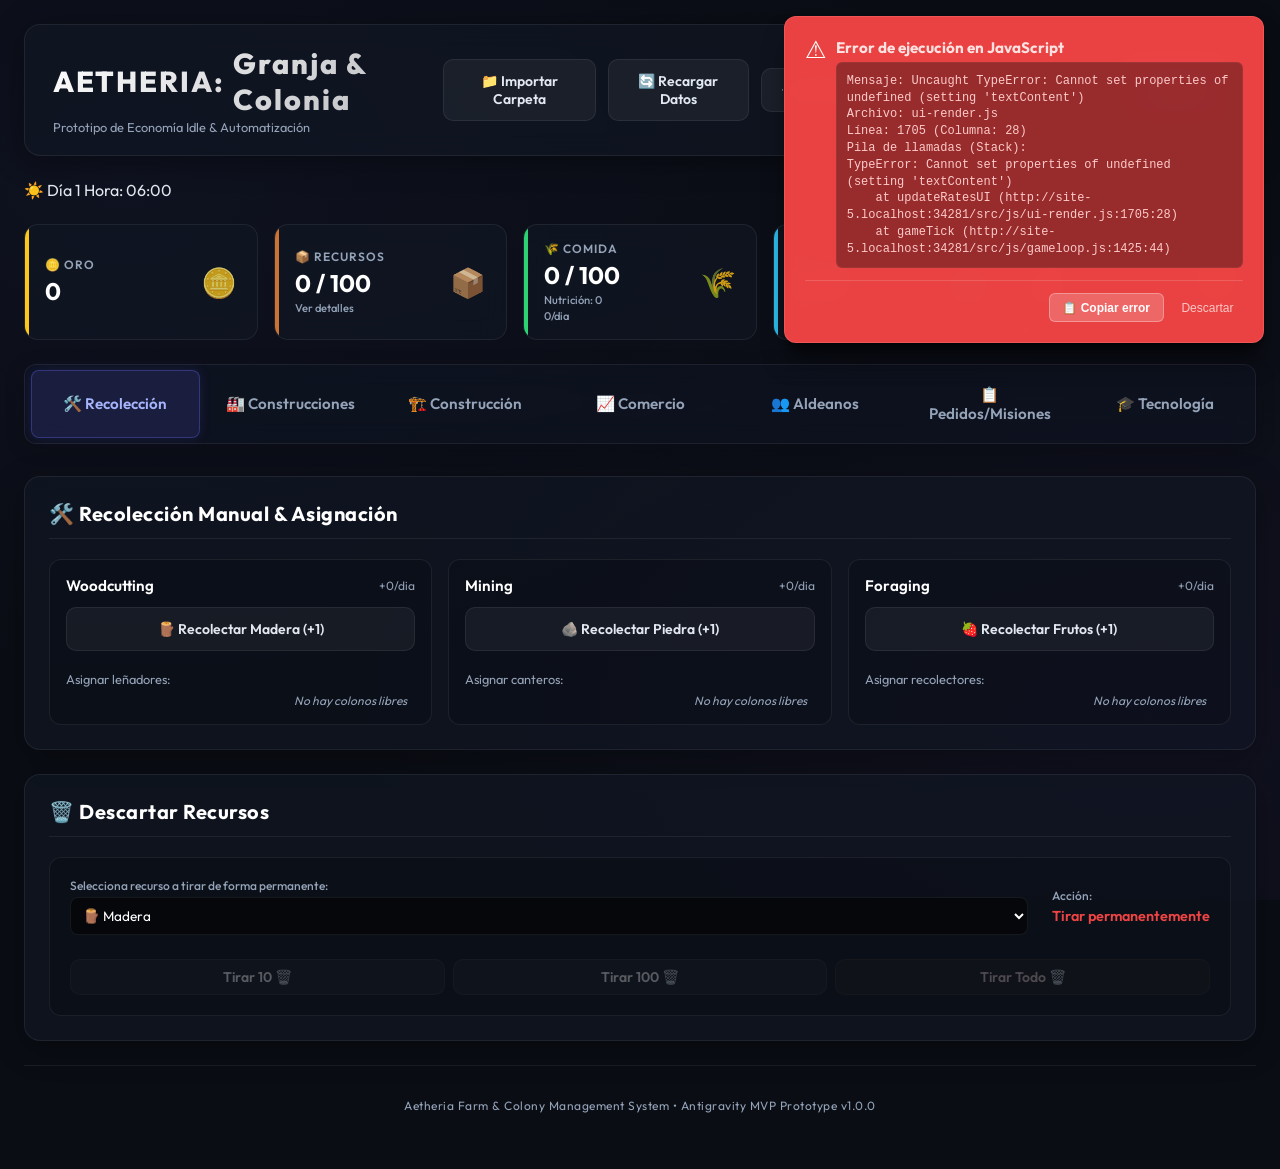
==== commit e852b32f: "añadido árbol de tecnología" ====
--- a/index.html
+++ b/index.html
@@ -260,6 +260,9 @@
       <button id="tab-btn-missions" class="tab-btn">
         📋 Pedidos/Misiones
       </button>
+      <button id="tab-btn-tech" class="tab-btn">
+        🎓 Tecnología
+      </button>
     </div>
 
     <!-- DASHBOARD PRINCIPAL (CONTENEDORES DE CONTENIDO DE PESTAÑAS) -->
@@ -997,6 +1000,16 @@
         </div>
       </div>
 
+      <!-- PESTAÑA: TECNOLOGÍA -->
+      <div id="tab-tech" class="tab-content">
+        <section class="module-card">
+          <div class="module-title"><span>🎓 Árbol de Tecnología</span></div>
+          <div id="tech-tree-container">
+            <!-- Dinámico -->
+          </div>
+        </section>
+      </div>
+
     </main>
 
     <!-- FOOTER -->
@@ -1068,13 +1081,22 @@
     </div>
     
     <!-- Ciclo -->
-    <div>
+    <div style="margin-bottom:0.75rem;">
       <div style="font-size:0.75rem; color:#94a3b8; margin-bottom:0.35rem;">☀️ Ciclo rápido:</div>
       <div style="display:flex; gap:0.35rem;">
         <button onclick="state.timePhase='day';state.phaseElapsed=0;updateUI()" class="btn btn-secondary" style="flex:1;padding:0.25rem;font-size:0.7rem;">🌅 Amanecer</button>
         <button onclick="state.timePhase='night';state.phaseElapsed=0;updateUI()" class="btn btn-secondary" style="flex:1;padding:0.25rem;font-size:0.7rem;">🌙 Noche</button>
       </div>
     </div>
+
+    <!-- Acciones especiales -->
+    <div>
+      <div style="font-size:0.75rem; color:#94a3b8; margin-bottom:0.35rem;">🛠️ Acciones especiales:</div>
+      <div style="display:flex; flex-direction:column; gap:0.35rem;">
+        <button onclick="devUnlockAllTechs()" class="btn btn-secondary" style="padding:0.25rem;font-size:0.7rem;text-align:left;">🎓 Desbloquear Toda la Tecnología</button>
+        <button onclick="devBuildOneOfEach()" class="btn btn-secondary" style="padding:0.25rem;font-size:0.7rem;text-align:left;">🏗️ Construir uno de cada edificio</button>
+      </div>
+    </div>
   </div>
 
   <!-- TOAST CONTAINER -->
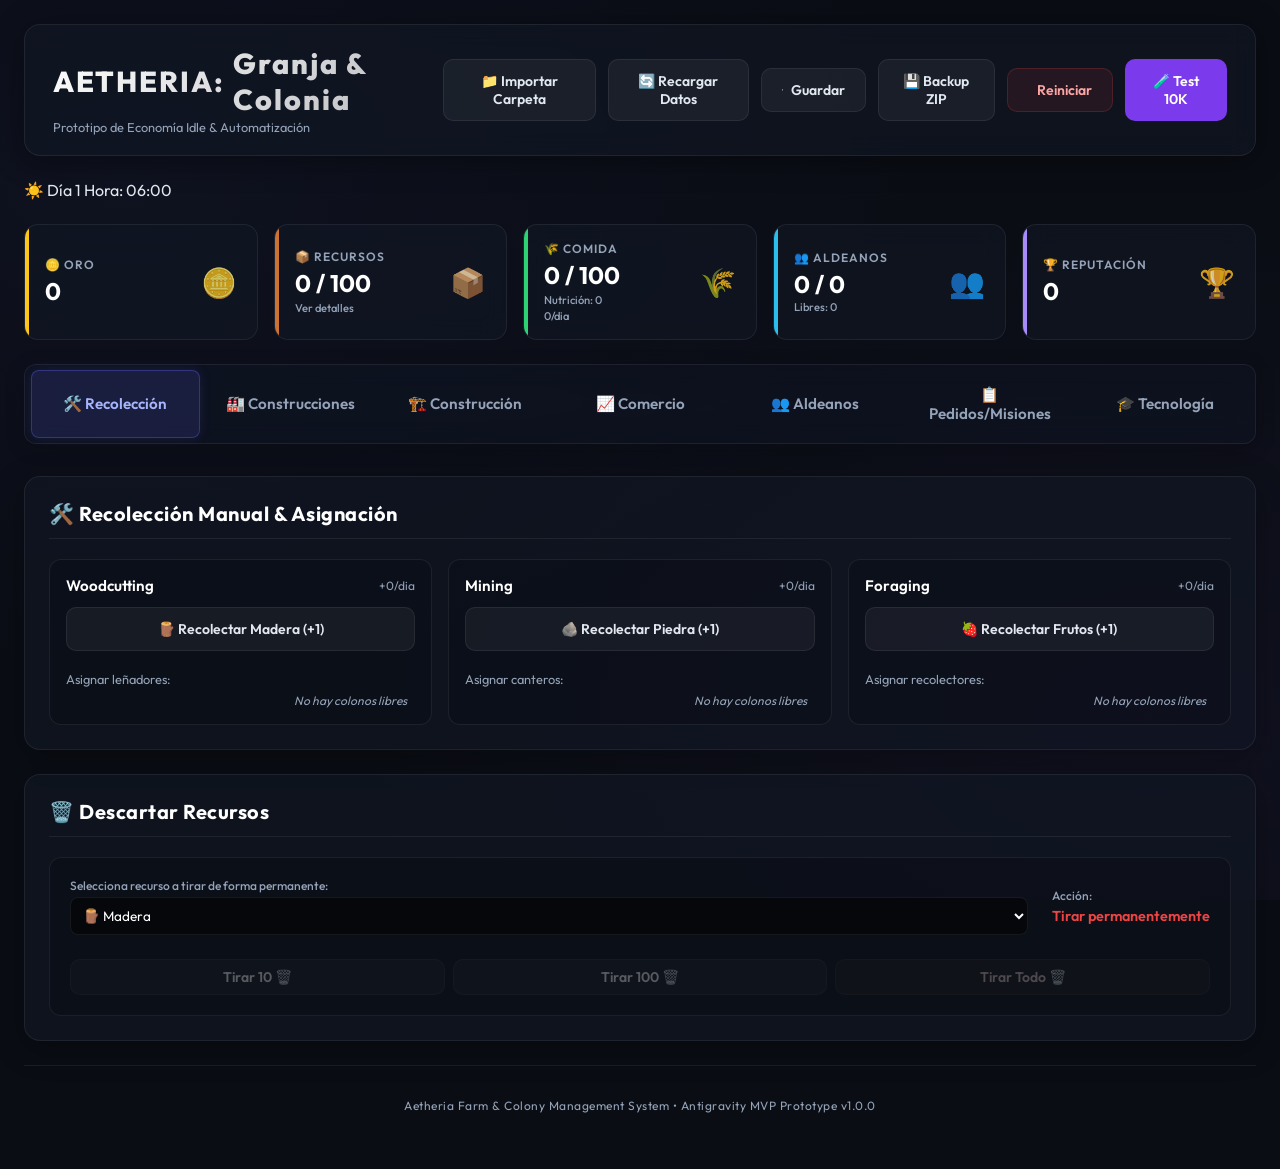
==== commit 3a2f9ac0: "Añadido sistema de herramientas, forja y prioridades de trabajo" ====
--- a/index.html
+++ b/index.html
@@ -431,6 +431,26 @@
               </div>
             </section>
 
+            <!-- Talleres del Herrero -->
+            <section class="module-card">
+              <div class="module-title">
+                <span>⚒️ Talleres del Herrero</span>
+              </div>
+              <div id="active-smithies-list" class="building-boxes-container">
+                <!-- Cajas dinámicas (renderSmithies) -->
+              </div>
+            </section>
+
+            <!-- Forjas Activas -->
+            <section class="module-card">
+              <div class="module-title">
+                <span>⚙️ Forjas Activas</span>
+              </div>
+              <div id="active-forges-list" class="building-boxes-container">
+                <!-- Cajas dinámicas (renderForges) -->
+              </div>
+            </section>
+
           </div>
         </div>
 
@@ -616,6 +636,42 @@
               <div style="display: flex; flex-direction: column; align-items: flex-end; gap: 0.4rem;">
                 <span style="font-size: 0.8rem; color: var(--color-text-muted); font-weight: 500;" id="count-granaries">Construidos: 0</span>
                 <button class="btn btn-secondary" id="btn-build-granary">
+                  Construir
+                </button>
+              </div>
+            </div>
+
+            <!-- Taller del Herrero -->
+            <div class="building-item" id="build-smithy-card">
+              <div class="building-info">
+                <span class="building-name">⚒️ Taller del Herrero</span>
+                <span class="building-desc">Fabrica herramientas de madera (T1) o hierro (T2). Sin hacha un aserradero no produce. Sin pico una cantera no produce.</span>
+                <div class="costs-list">
+                  <span class="cost-badge" data-resource="wood" id="cost-smithy-wood">🪵 30 Madera</span>
+                  <span class="cost-badge" data-resource="stone" id="cost-smithy-stone">🪨 20 Piedra</span>
+                </div>
+              </div>
+              <div style="display: flex; flex-direction: column; align-items: flex-end; gap: 0.4rem;">
+                <span style="font-size: 0.8rem; color: var(--color-text-muted); font-weight: 500;" id="count-smithies">Construidos: 0</span>
+                <button class="btn btn-secondary" id="btn-build-smithy">
+                  Construir
+                </button>
+              </div>
+            </div>
+
+            <!-- Forja -->
+            <div class="building-item" id="build-forge-card">
+              <div class="building-info">
+                <span class="building-name">⚙️ Forja</span>
+                <span class="building-desc">Funde mineral de hierro en lingotes para fabricar herramientas avanzadas.</span>
+                <div class="costs-list">
+                  <span class="cost-badge" data-resource="wood" id="cost-forge-wood">🪵 40 Madera</span>
+                  <span class="cost-badge" data-resource="stone" id="cost-forge-stone">🪨 60 Piedra</span>
+                </div>
+              </div>
+              <div style="display: flex; flex-direction: column; align-items: flex-end; gap: 0.4rem;">
+                <span style="font-size: 0.8rem; color: var(--color-text-muted); font-weight: 500;" id="count-forges">Construidos: 0</span>
+                <button class="btn btn-secondary" id="btn-build-forge">
                   Construir
                 </button>
               </div>
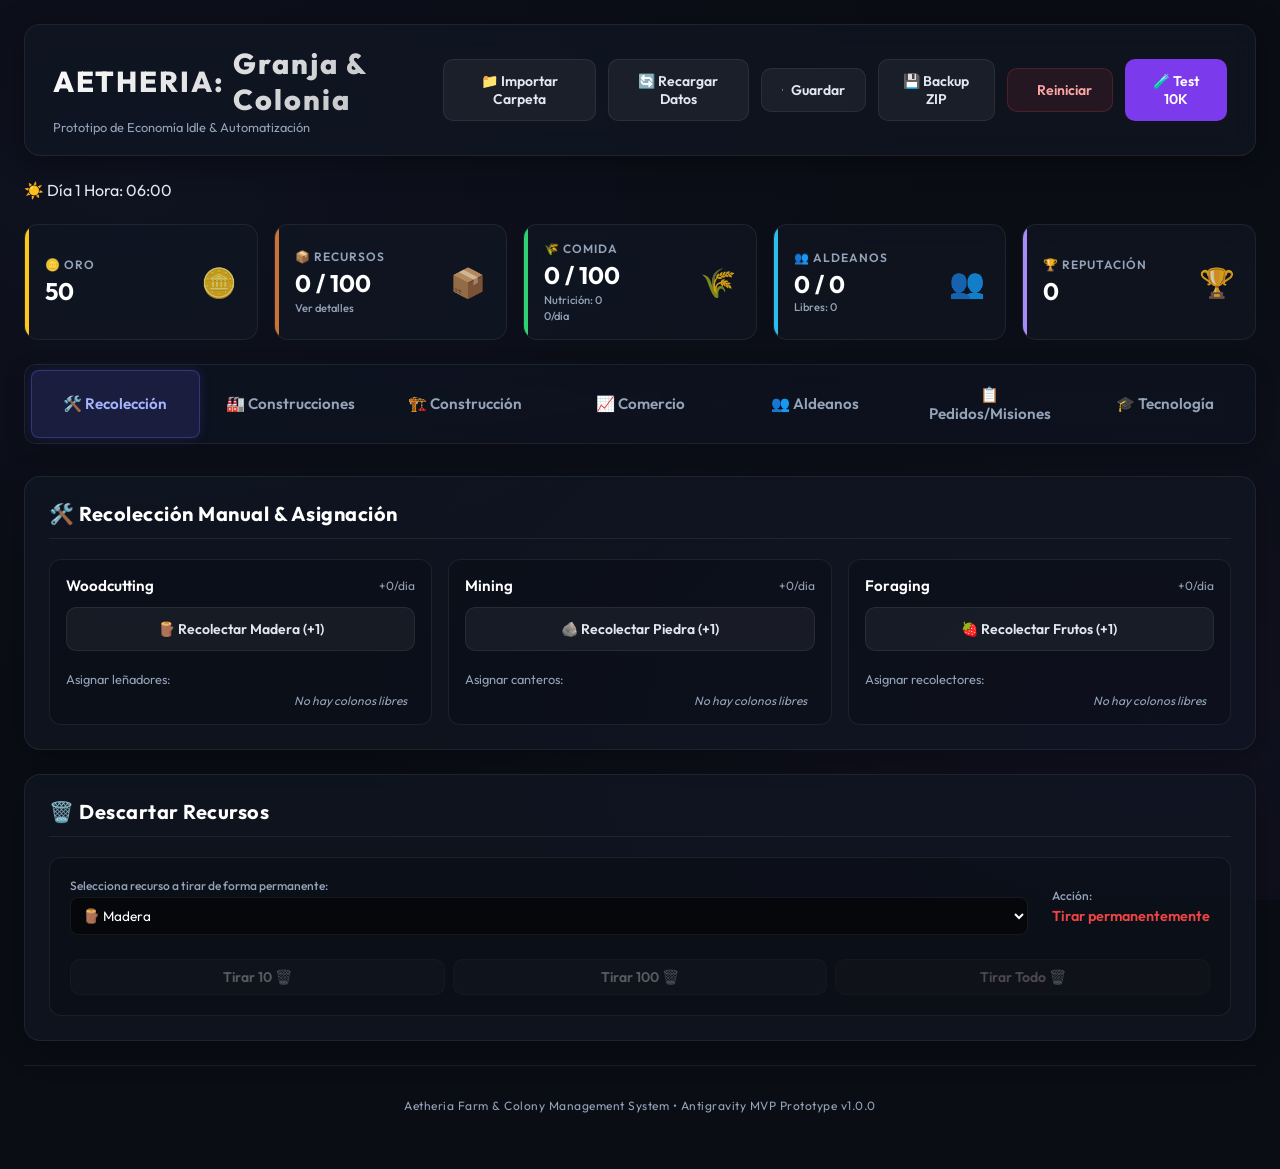
==== commit 25476f84: "Preparado para pasar a unity" ====
--- a/index.html
+++ b/index.html
@@ -398,14 +398,36 @@
 
         <!-- Subtab Content: Alimentos Básicos -->
         <div id="subtab-alimentos" class="subtab-content">
-          <section class="module-card">
-            <div class="module-title">
-              <span>🌾 Granjas Activas</span>
-            </div>
-            <div id="active-farms-list" class="building-boxes-container">
-              <!-- Cajas dinámicas -->
-            </div>
-          </section>
+          <div style="display: flex; flex-direction: column; gap: 1.5rem;">
+            <section class="module-card">
+              <div class="module-title">
+                <span>🌾 Granjas Activas</span>
+              </div>
+              <div id="active-farms-list" class="building-boxes-container">
+                <!-- Cajas dinámicas -->
+              </div>
+            </section>
+
+            <!-- Corrales -->
+            <section class="module-card">
+              <div class="module-title">
+                <span>🐄 Corrales Activos</span>
+              </div>
+              <div id="active-corrals-list" class="building-boxes-container">
+                <!-- Cajas dinámicas (renderCorrals) -->
+              </div>
+            </section>
+
+            <!-- Ganadería -->
+            <section class="module-card">
+              <div class="module-title">
+                <span>🐄 Ganadería y Animales</span>
+              </div>
+              <div id="active-livestock-container">
+                <!-- Se poblará dinámicamente -->
+              </div>
+            </section>
+          </div>
         </div>
 
         <!-- Subtab Content: Procesado -->
@@ -431,6 +453,16 @@
               </div>
             </section>
 
+            <!-- Molinos -->
+            <section class="module-card">
+              <div class="module-title">
+                <span>🌾 Molinos Activos</span>
+              </div>
+              <div id="active-mills-list" class="building-boxes-container">
+                <!-- Cajas dinámicas (renderMills) -->
+              </div>
+            </section>
+
             <!-- Talleres del Herrero -->
             <section class="module-card">
               <div class="module-title">
@@ -623,7 +655,7 @@
               </div>
             </div>
 
-            <!-- Granero -->
+             <!-- Granero -->
             <div class="building-item">
               <div class="building-info">
                 <span class="building-name">Granero (Granary)</span>
@@ -636,6 +668,42 @@
               <div style="display: flex; flex-direction: column; align-items: flex-end; gap: 0.4rem;">
                 <span style="font-size: 0.8rem; color: var(--color-text-muted); font-weight: 500;" id="count-granaries">Construidos: 0</span>
                 <button class="btn btn-secondary" id="btn-build-granary">
+                  Construir
+                </button>
+              </div>
+            </div>
+
+            <!-- Corral de Ganado -->
+            <div class="building-item">
+              <div class="building-info">
+                <span class="building-name">🐄 Corral de Ganado</span>
+                <span class="building-desc">Permite albergar animales. T1: 3 animales, T2: 6 animales, T3: 10 animales.</span>
+                <div class="costs-list">
+                  <span class="cost-badge" id="cost-corral-wood">🪵 60 Madera</span>
+                  <span class="cost-badge" id="cost-corral-gold">🪙 40 Oro</span>
+                </div>
+              </div>
+              <div style="display: flex; flex-direction: column; align-items: flex-end; gap: 0.4rem;">
+                <span style="font-size: 0.8rem; color: var(--color-text-muted); font-weight: 500;" id="count-corrals">Construidos: 0</span>
+                <button class="btn btn-secondary" id="btn-build-corral">
+                  Construir
+                </button>
+              </div>
+            </div>
+
+             <!-- Molino de Grano -->
+            <div class="building-item" id="build-mill-card">
+              <div class="building-info">
+                <span class="building-name">🌾 Molino de Grano (Mill)</span>
+                <span class="building-desc">Grana y muele el trigo para obtener harina. T1: 1 puesto, T2: 2 puestos.</span>
+                <div class="costs-list">
+                  <span class="cost-badge" id="cost-mill-wood">🪵 60 Madera</span>
+                  <span class="cost-badge" id="cost-mill-stone">🪨 40 Piedra</span>
+                </div>
+              </div>
+              <div style="display: flex; flex-direction: column; align-items: flex-end; gap: 0.4rem;">
+                <span style="font-size: 0.8rem; color: var(--color-text-muted); font-weight: 500;" id="count-mills">Construidos: 0</span>
+                <button class="btn btn-secondary" id="btn-build-mill">
                   Construir
                 </button>
               </div>
